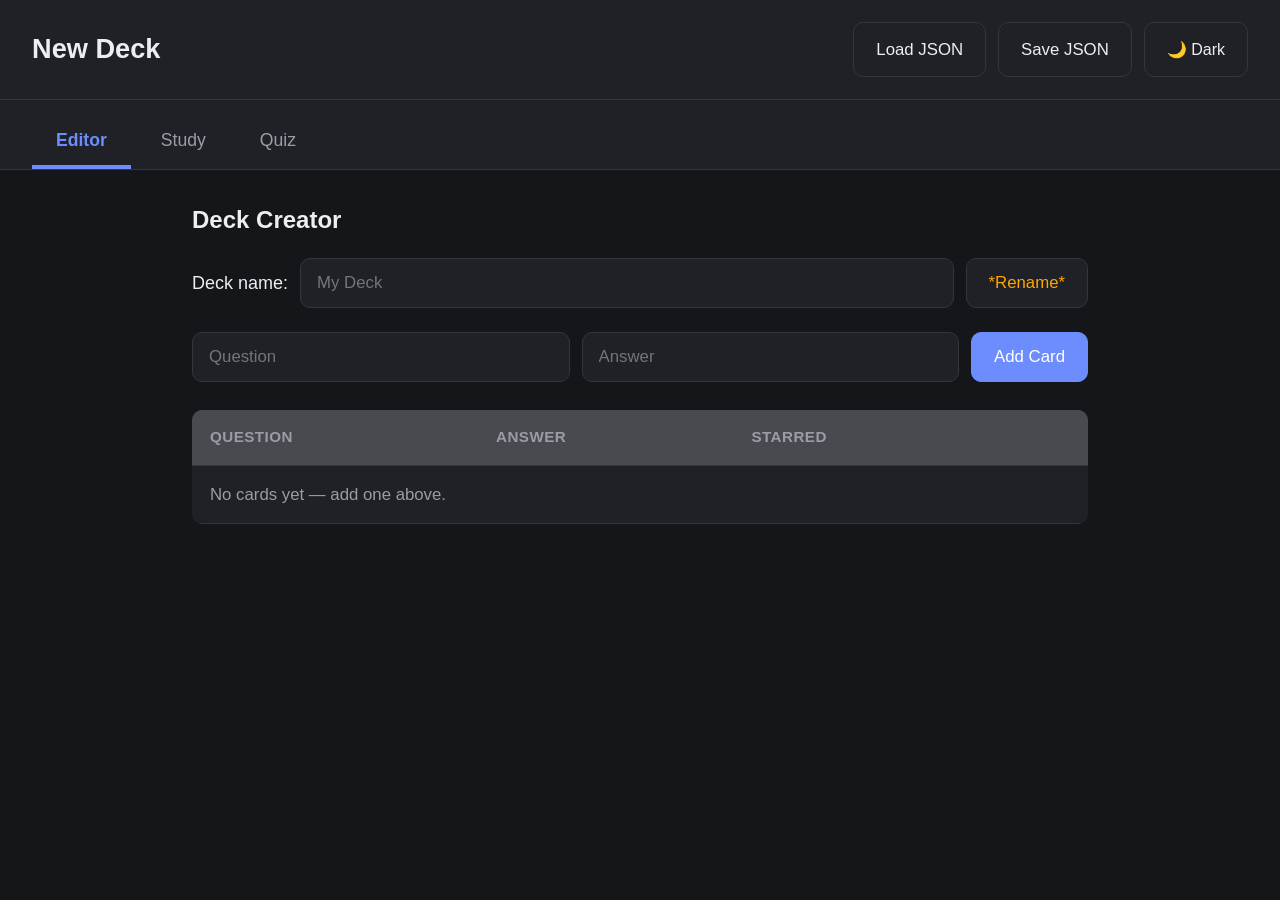
==== index.html @ 2ef9a63f "update name" ====
<!DOCTYPE html>
<html lang="en">
<head>
<meta charset="UTF-8">
<meta name="viewport" content="width=device-width, initial-scale=1.0">
<title>QuizBob  -  Local Flashcard Manager</title>
<link rel="stylesheet" href="style.css">
</head>
<body>

  <header class="topbar">
    <h1 id="deckTitle">Flashcard Manager</h1>
    <div class="file-actions">
      <label class="btn" for="loadInput">Load JSON</label>
      <input type="file" id="loadInput" accept="application/json" hidden>
      <button class="btn" id="saveBtn">Save JSON</button>
      <button class="btn theme-btn" id="themeToggleBtn" title="Cycle theme">🌓 Theme</button>
    </div>
  </header>

  <nav class="tabs">
    <button class="tab-btn active" data-view="editor">Editor</button>
    <button class="tab-btn" data-view="study">Study</button>
    <button class="tab-btn" data-view="quiz">Quiz</button>
  </nav>

  <main class="view-container">

    <!-- EDITOR VIEW -->
    <section id="view-editor" class="view active">
      <h2>Deck Creator</h2>

      <form id="deckNameForm" class="inline-form">
        <label for="deckNameInput">Deck name:</label>
        <input type="text" id="deckNameInput" name="deckName" placeholder="My Deck">
        <button type="submit" class="btn" style="color: orange">*Rename*</button>
      </form>

      <form id="addCardForm" class="add-card-form">
        <input type="text" name="question" placeholder="Question" required>
        <input type="text" name="answer" placeholder="Answer" required>
        <button type="submit" class="btn btn-primary">Add Card</button>
      </form>

      <table class="card-table">
        <thead>
          <tr>
            <th>Question</th>
            <th>Answer</th>
            <th>Starred</th>
            <th></th>
          </tr>
        </thead>
        <tbody id="editorTableBody">
          <!-- rows injected by JS -->
        </tbody>
      </table>
    </section>

    <!-- STUDY VIEW -->
    <section id="view-study" class="view">
      <h2>Study Mode</h2>

      <div class="study-controls">
        <label class="filter-toggle">
          <input type="checkbox" id="filterStarredCheckbox">
          Filter by Starred Only
        </label>
        <span id="studyProgress" class="progress-label"></span>
      </div>

      <div id="studyCardArea" class="card-area">
        <div class="flashcard" id="flashcard">
          <div class="flashcard-face" id="flashcardFace">No cards to study</div>
        </div>
      </div>

      <div class="study-actions">
        <button class="btn" id="prevBtn">&larr; Prev</button>
        <button class="btn" id="flipBtn">Flip</button>
        <button class="btn" id="starBtn">&#9734; Star</button>
        <button class="btn" id="nextBtn">Next &rarr;</button>
      </div>
    </section>

    <!-- QUIZ VIEW -->
    <section id="view-quiz" class="view">
      <h2>Quiz Mode</h2>

      <div class="quiz-controls">
        <button class="btn btn-primary" id="startQuizBtn">Start / Restart Quiz</button>
        <span id="quizProgress" class="progress-label"></span>
      </div>

      <div id="quizArea" class="card-area">
        <p id="quizQuestion">Press "Start / Restart Quiz" to begin.</p>
      </div>

      <form id="quizForm" class="inline-form">
        <input type="text" id="quizAnswerInput" placeholder="Your answer" autocomplete="off">
        <button type="submit" class="btn btn-primary">Submit</button>
      </form>

      <div id="quizFeedback" class="feedback"></div>
      <div id="quizScore" class="progress-label"></div>

      <!-- Results list, shown when the quiz is finished -->
      <div id="quizResultsArea" class="quiz-results" style="display:none;"></div>

      <!-- Post-quiz actions, shown when the quiz is finished -->
      <div id="quizFinishActions" class="quiz-controls" style="display:none;">
        <button class="btn" id="retryMissedBtn">Retry Missed Questions</button>
        <button class="btn btn-primary" id="retryFullBtn">Retry Full Quiz</button>
      </div>
    </section>

  </main>

  <script src="app.js"></script>
</body>
</html>
---- style.css ----
:root {  
  --bg: #15161a;
  --panel: #1f2127;
  --border: #34363f;
  --text: #eceef2;
  --muted: #9a9ca6;
  --accent: #6d8dff;
  --accent-hover: #8ba3ff;
  --star: #f2b705;
  --danger: #ff6b6b;
  --danger-bg: #3a2222;
  --correct: #5fd97f;
  --radius: 10px;
}

html[data-theme="dark"] {
  --bg: #ede3cf;
  --panel: #faf5e8;
  --border: #d9c9a8;
  --text: #2c2417;
  --muted: #7a6b53;
  --accent: #b5651d;
  --accent-hover: #954f14;
  --star: #d79a2c;
  --danger: #b23a2e;
  --danger-bg: #f0dcd3;
  --correct: #4a7a4e;
  --radius: 12px;

}

html[data-theme="coffee"] {
  --bg: #271c16;
  --panel: #33251d;
  --border: #4a382d;
  --text: #f1e4d6;
  --muted: #b49a87;
  --accent: #d98a3d;
  --accent-hover: #bd742e;
  --star: #edbc4d;
  --danger: #cf5d47;
  --danger-bg: #3d2620;
  --correct: #8aab5e;
  --radius: 12px;
}

html[data-theme="midnight"] {
  --bg: #121a2b;
  --panel: #1b2740;
  --border: #2e3c5c;
  --text: #e7edf8;
  --muted: #8fa1c4;
  --accent: #5b8dff;
  --accent-hover: #4574e6;
  --star: #f2d675;
  --danger: #e2687e;
  --danger-bg: #34202f;
  --correct: #4fc2a0;
  --radius: 12px;
}

html[data-theme="rose"] {
  --bg: #2a2230;
  --panel: #362c3e;
  --border: #4b3f55;
  --text: #f4ecf2;
  --muted: #b6a3bf;
  --accent: #dd5a8d;
  --accent-hover: #c04574;
  --star: #eec267;
  --danger: #f2705f;
  --danger-bg: #3b2530;
  --correct: #7fc4a0;
  --radius: 16px;
}

* { box-sizing: border-box; }

html, body {
  height: 100%;
}

body {
  margin: 0;
  font-family: -apple-system, BlinkMacSystemFont, "Segoe UI", Roboto, sans-serif;
  background: var(--bg);
  color: var(--text);
  font-size: 18px;
  line-height: 1.5;
  transition: background 0.2s ease, color 0.2s ease;
}

.topbar {
  display: flex;
  align-items: center;
  justify-content: space-between;
  padding: 22px 32px;
  background: var(--panel);
  border-bottom: 1px solid var(--border);
  flex-wrap: wrap;
  gap: 12px;
}

.topbar h1 {
  font-size: 1.7rem;
  margin: 0;
}

.file-actions {
  display: flex;
  gap: 12px;
  flex-wrap: wrap;
}

.tabs {
  display: flex;
  gap: 6px;
  padding: 16px 32px 0;
  background: var(--panel);
  border-bottom: 1px solid var(--border);
}

.tab-btn {
  border: none;
  background: transparent;
  padding: 14px 24px;
  font-size: 1.1rem;
  cursor: pointer;
  color: var(--muted);
  border-bottom: 4px solid transparent;
}

.tab-btn:hover {
  color: var(--text);
}

.tab-btn.active {
  color: var(--accent);
  border-bottom-color: var(--accent);
  font-weight: 700;
}

.view-container {
  max-width: 960px;
  margin: 0 auto;
  padding: 32px;
}

.view {
  display: none;
}

.view.active {
  display: block;
}

.view h2 {
  font-size: 1.5rem;
  margin-top: 0;
}

.btn {
  border: 1px solid var(--border);
  background: var(--panel);
  padding: 14px 22px;
  border-radius: var(--radius);
  cursor: pointer;
  font-size: 1.05rem;
  color: var(--text);
}

.btn:hover {
  background: color-mix(in srgb, var(--panel) 85%, var(--text) 15%);
}

.btn:disabled {
  opacity: 0.5;
  cursor: not-allowed;
}

.btn-primary {
  background: var(--accent);
  color: white;
  border-color: var(--accent);
}

.btn-primary:hover {
  background: var(--accent-hover);
}

.btn-danger {
  color: var(--danger);
  border-color: var(--danger);
}

.btn-danger:hover {
  background: var(--danger-bg);
}

.theme-btn {
  font-size: 1rem;
}

.inline-form {
  display: flex;
  gap: 12px;
  align-items: center;
  margin-bottom: 24px;
  flex-wrap: wrap;
}

.inline-form input[type="text"] {
  padding: 14px 16px;
  border: 1px solid var(--border);
  border-radius: var(--radius);
  flex: 1;
  min-width: 200px;
  font-size: 1.05rem;
  background: var(--panel);
  color: var(--text);
}

.add-card-form {
  display: flex;
  gap: 12px;
  margin-bottom: 28px;
  flex-wrap: wrap;
}

.add-card-form input {
  flex: 1;
  min-width: 200px;
  padding: 14px 16px;
  border: 1px solid var(--border);
  border-radius: var(--radius);
  font-size: 1.05rem;
  background: var(--panel);
  color: var(--text);
}

.card-table {
  width: 100%;
  border-collapse: collapse;
  background: var(--panel);
  border-radius: var(--radius);
  overflow: hidden;
  font-size: 1.05rem;
}

.card-table th, .card-table td {
  padding: 16px 18px;
  border-bottom: 1px solid var(--border);
  text-align: left;
}

.card-table th {
  background: color-mix(in srgb, var(--panel) 80%, var(--text) 20%);
  color: var(--muted);
  font-weight: 700;
  font-size: 0.95rem;
  text-transform: uppercase;
  letter-spacing: 0.03em;
}

.card-table input[type="text"] {
  width: 100%;
  padding: 10px 10px;
  border: 1px solid transparent;
  border-radius: 6px;
  background: transparent;
  color: var(--text);
  font-size: 1.05rem;
}

.card-table input[type="text"]:focus {
  border-color: var(--accent);
  background: var(--bg);
}

.card-table input[type="checkbox"] {
  width: 22px;
  height: 22px;
  cursor: pointer;
}

.study-controls, .quiz-controls {
  display: flex;
  align-items: center;
  justify-content: space-between;
  margin-bottom: 24px;
  flex-wrap: wrap;
  gap: 12px;
}

.filter-toggle {
  display: flex;
  align-items: center;
  gap: 10px;
  cursor: pointer;
  font-size: 1.05rem;
}

.filter-toggle input[type="checkbox"] {
  width: 22px;
  height: 22px;
  cursor: pointer;
}

.progress-label {
  color: var(--muted);
  font-size: 1rem;
}

.card-area {
  display: flex;
  justify-content: center;
  margin-bottom: 28px;
}

.flashcard {
  width: 100%;
  min-height: 260px;
  background: var(--panel);
  border: 2px solid var(--border);
  border-radius: 16px;
  display: flex;
  align-items: center;
  justify-content: center;
  padding: 40px;
  text-align: center;
  font-size: 1.5rem;
  cursor: pointer;
  transition: border-color 0.15s ease, box-shadow 0.15s ease;
}

.flashcard:hover {
  border-color: var(--accent);
}

.flashcard.starred {
  border-color: var(--star);
  box-shadow: 0 0 0 2px var(--star) inset;
}

.study-actions {
  display: flex;
  gap: 12px;
  justify-content: center;
  flex-wrap: wrap;
}

.study-actions .btn {
  min-width: 120px;
}

.study-actions .starred-btn {
  color: var(--star);
  border-color: var(--star);
}

#quizArea p {
  font-size: 1.4rem;
  text-align: center;
  width: 100%;
}

#quizArea {
  min-height: 140px;
  background: var(--panel);
  border: 2px solid var(--border);
  border-radius: 16px;
  padding: 32px;
}

.feedback {
  min-height: 32px;
  font-weight: 700;
  font-size: 1.1rem;
  margin-top: 12px;
  text-align: center;
}

.feedback.correct { color: var(--correct); }
.feedback.incorrect { color: var(--danger); }

#quizScore {
  text-align: center;
  margin-top: 6px;
  font-size: 1.1rem;
}

/* ---------------- Quiz results view ---------------- */

.quiz-results {
  margin-top: 28px;
}

.quiz-results-heading {
  font-size: 1.2rem;
  margin: 0 0 14px;
}

.quiz-results-list {
  list-style: none;
  padding: 0;
  margin: 0 0 24px;
  display: flex;
  flex-direction: column;
  gap: 10px;
}

.quiz-result-row {
  padding: 14px 18px;
  border-radius: var(--radius);
  border: 1px solid var(--border);
  border-left: 4px solid transparent;
  background: var(--panel);
}

.quiz-result-row.correct-row {
  border-left-color: var(--correct);
}

.quiz-result-row.incorrect-row {
  border-left-color: var(--danger);
}

.quiz-result-question {
  font-weight: 700;
  font-size: 1.05rem;
  margin-bottom: 6px;
}

.quiz-result-row.correct-row .quiz-result-question {
  color: var(--correct);
}

.quiz-result-row.incorrect-row .quiz-result-question {
  color: var(--danger);
}

.quiz-result-your-answer,
.quiz-result-correct-answer {
  font-size: 0.95rem;
  color: var(--muted);
}

.quiz-result-correct-answer {
  color: var(--danger);
  margin-top: 2px;
}
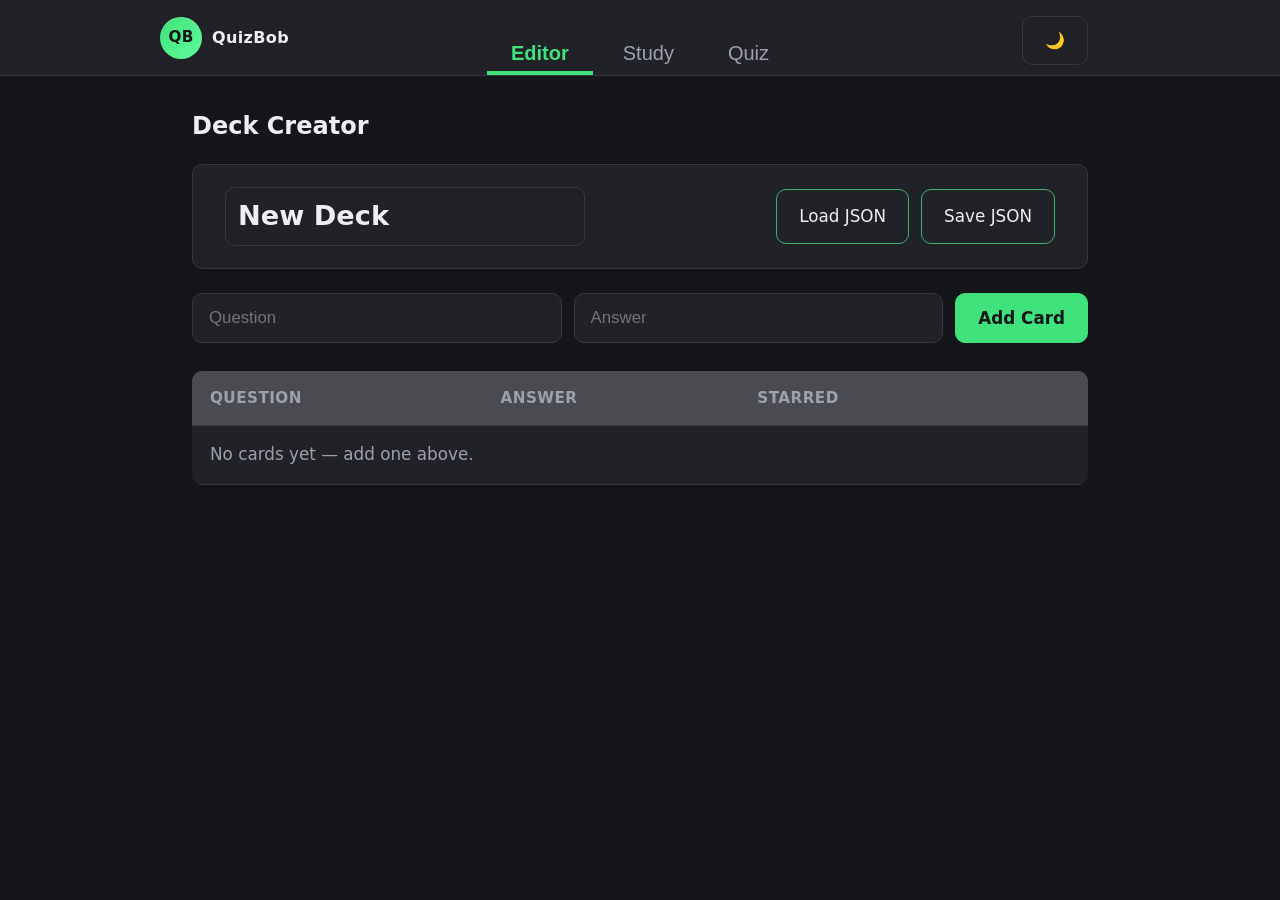
==== commit 5e69907b: "Visual updates" ====
--- a/index.html
+++ b/index.html
@@ -1,121 +1,125 @@
-<!DOCTYPE html>
-<html lang="en">
-<head>
-<meta charset="UTF-8">
-<meta name="viewport" content="width=device-width, initial-scale=1.0">
-<title>QuizBob  -  Local Flashcard Manager</title>
-<link rel="stylesheet" href="style.css">
-</head>
-<body>
-
-  <header class="topbar">
-    <h1 id="deckTitle">Flashcard Manager</h1>
-    <div class="file-actions">
-      <label class="btn" for="loadInput">Load JSON</label>
-      <input type="file" id="loadInput" accept="application/json" hidden>
-      <button class="btn" id="saveBtn">Save JSON</button>
-      <button class="btn theme-btn" id="themeToggleBtn" title="Cycle theme">🌓 Theme</button>
-    </div>
-  </header>
-
-  <nav class="tabs">
-    <button class="tab-btn active" data-view="editor">Editor</button>
-    <button class="tab-btn" data-view="study">Study</button>
-    <button class="tab-btn" data-view="quiz">Quiz</button>
-  </nav>
-
-  <main class="view-container">
-
-    <!-- EDITOR VIEW -->
-    <section id="view-editor" class="view active">
-      <h2>Deck Creator</h2>
-
-      <form id="deckNameForm" class="inline-form">
-        <label for="deckNameInput">Deck name:</label>
-        <input type="text" id="deckNameInput" name="deckName" placeholder="My Deck">
-        <button type="submit" class="btn" style="color: orange">*Rename*</button>
-      </form>
-
-      <form id="addCardForm" class="add-card-form">
-        <input type="text" name="question" placeholder="Question" required>
-        <input type="text" name="answer" placeholder="Answer" required>
-        <button type="submit" class="btn btn-primary">Add Card</button>
-      </form>
-
-      <table class="card-table">
-        <thead>
-          <tr>
-            <th>Question</th>
-            <th>Answer</th>
-            <th>Starred</th>
-            <th></th>
-          </tr>
-        </thead>
-        <tbody id="editorTableBody">
-          <!-- rows injected by JS -->
-        </tbody>
-      </table>
-    </section>
-
-    <!-- STUDY VIEW -->
-    <section id="view-study" class="view">
-      <h2>Study Mode</h2>
-
-      <div class="study-controls">
-        <label class="filter-toggle">
-          <input type="checkbox" id="filterStarredCheckbox">
-          Filter by Starred Only
-        </label>
-        <span id="studyProgress" class="progress-label"></span>
-      </div>
-
-      <div id="studyCardArea" class="card-area">
-        <div class="flashcard" id="flashcard">
-          <div class="flashcard-face" id="flashcardFace">No cards to study</div>
-        </div>
-      </div>
-
-      <div class="study-actions">
-        <button class="btn" id="prevBtn">&larr; Prev</button>
-        <button class="btn" id="flipBtn">Flip</button>
-        <button class="btn" id="starBtn">&#9734; Star</button>
-        <button class="btn" id="nextBtn">Next &rarr;</button>
-      </div>
-    </section>
-
-    <!-- QUIZ VIEW -->
-    <section id="view-quiz" class="view">
-      <h2>Quiz Mode</h2>
-
-      <div class="quiz-controls">
-        <button class="btn btn-primary" id="startQuizBtn">Start / Restart Quiz</button>
-        <span id="quizProgress" class="progress-label"></span>
-      </div>
-
-      <div id="quizArea" class="card-area">
-        <p id="quizQuestion">Press "Start / Restart Quiz" to begin.</p>
-      </div>
-
-      <form id="quizForm" class="inline-form">
-        <input type="text" id="quizAnswerInput" placeholder="Your answer" autocomplete="off">
-        <button type="submit" class="btn btn-primary">Submit</button>
-      </form>
-
-      <div id="quizFeedback" class="feedback"></div>
-      <div id="quizScore" class="progress-label"></div>
-
-      <!-- Results list, shown when the quiz is finished -->
-      <div id="quizResultsArea" class="quiz-results" style="display:none;"></div>
-
-      <!-- Post-quiz actions, shown when the quiz is finished -->
-      <div id="quizFinishActions" class="quiz-controls" style="display:none;">
-        <button class="btn" id="retryMissedBtn">Retry Missed Questions</button>
-        <button class="btn btn-primary" id="retryFullBtn">Retry Full Quiz</button>
-      </div>
-    </section>
-
-  </main>
-
-  <script src="app.js"></script>
-</body>
-</html>
+<!DOCTYPE html>
+<html lang="en">
+<head>
+<meta charset="UTF-8">
+<meta name="viewport" content="width=device-width, initial-scale=1.0">
+<title>QuizBob  -  Local Flashcard Manager</title>
+<link rel="stylesheet" href="style.css">
+</head>
+<body>
+
+  <nav class="tabs" aria-label="Main views">
+    <div class="tabs-inner">
+      <div class="tabs-brand" aria-label="Brand">
+        <div class="logo-placeholder" aria-hidden="true">QB</div>
+        <span class="logo-label">QuizBob</span>
+      </div>
+      <div class="tab-buttons">
+        <button class="tab-btn active" data-view="editor">Editor</button>
+        <button class="tab-btn" data-view="study">Study</button>
+        <button class="tab-btn" data-view="quiz">Quiz</button>
+      </div>
+      <div class="page-top">
+        <button class="btn theme-btn" id="themeToggleBtn" title="Cycle theme">🌓 Theme</button>
+      </div>
+    </div>
+  </nav>
+
+  <main class="view-container">
+
+    <!-- EDITOR VIEW -->
+    <section id="view-editor" class="view active">
+      <h2>Deck Creator</h2>
+
+      <header class="topbar">
+        <input id="deckTitle" class="deck-title-input" type="text" value="Flashcard Manager" aria-label="Deck name" placeholder="Deck name" title="Click to edit deck name">
+        <div class="file-actions">
+          <label class="btn btn-top" for="loadInput">Load JSON</label>
+          <input type="file" id="loadInput" accept="application/json" hidden>
+          <button class="btn btn-top" id="saveBtn">Save JSON</button>
+        </div>
+      </header>
+
+      <form id="addCardForm" class="add-card-form">
+        <input type="text" name="question" placeholder="Question" required>
+        <input type="text" name="answer" placeholder="Answer" required>
+        <button type="submit" class="btn btn-primary">Add Card</button>
+      </form>
+
+      <table class="card-table">
+        <thead>
+          <tr>
+            <th>Question</th>
+            <th>Answer</th>
+            <th>Starred</th>
+            <th></th>
+          </tr>
+        </thead>
+        <tbody id="editorTableBody">
+          <!-- rows injected by JS -->
+        </tbody>
+      </table>
+    </section>
+
+    <!-- STUDY VIEW -->
+    <section id="view-study" class="view">
+      <h2>Study Mode</h2>
+
+      <div class="study-controls">
+        <label class="filter-toggle">
+          <input type="checkbox" id="filterStarredCheckbox">
+          Filter by Starred Only
+        </label>
+        <span id="studyProgress" class="progress-label"></span>
+      </div>
+
+      <div id="studyCardArea" class="card-area">
+        <div class="flashcard" id="flashcard">
+          <div class="flashcard-face" id="flashcardFace">No cards to study</div>
+        </div>
+      </div>
+
+      <div class="study-actions">
+        <button class="btn" id="prevBtn">&larr; Prev</button>
+        <button class="btn" id="flipBtn">Flip</button>
+        <button class="btn" id="starBtn">&#9734; Star</button>
+        <button class="btn" id="nextBtn">Next &rarr;</button>
+      </div>
+    </section>
+
+    <!-- QUIZ VIEW -->
+    <section id="view-quiz" class="view">
+      <h2>Quiz Mode</h2>
+
+      <div class="quiz-controls">
+        <button class="btn btn-primary" id="startQuizBtn">Start / Restart Quiz</button>
+        <span id="quizProgress" class="progress-label"></span>
+      </div>
+
+      <div id="quizArea" class="card-area">
+        <p id="quizQuestion">Press "Start / Restart Quiz" to begin.</p>
+      </div>
+
+      <form id="quizForm" class="inline-form">
+        <input type="text" id="quizAnswerInput" placeholder="Your answer" autocomplete="off">
+        <button type="submit" class="btn btn-primary">Submit</button>
+      </form>
+
+      <div id="quizFeedback" class="feedback"></div>
+      <div id="quizScore" class="progress-label"></div>
+
+      <!-- Results list, shown when the quiz is finished -->
+      <div id="quizResultsArea" class="quiz-results" style="display:none;"></div>
+
+      <!-- Post-quiz actions, shown when the quiz is finished -->
+      <div id="quizFinishActions" class="quiz-controls" style="display:none;">
+        <button class="btn" id="retryMissedBtn">Retry Missed Questions</button>
+        <button class="btn btn-primary" id="retryFullBtn">Retry Full Quiz</button>
+      </div>
+    </section>
+
+  </main>
+
+  <script src="app.js"></script>
+</body>
+</html>
--- a/style.css
+++ b/style.css
@@ -1,451 +1,582 @@
-:root {  
-  --bg: #15161a;
-  --panel: #1f2127;
-  --border: #34363f;
-  --text: #eceef2;
-  --muted: #9a9ca6;
-  --accent: #6d8dff;
-  --accent-hover: #8ba3ff;
-  --star: #f2b705;
-  --danger: #ff6b6b;
-  --danger-bg: #3a2222;
-  --correct: #5fd97f;
-  --radius: 10px;
-}
-
-html[data-theme="dark"] {
-  --bg: #ede3cf;
-  --panel: #faf5e8;
-  --border: #d9c9a8;
-  --text: #2c2417;
-  --muted: #7a6b53;
-  --accent: #b5651d;
-  --accent-hover: #954f14;
-  --star: #d79a2c;
-  --danger: #b23a2e;
-  --danger-bg: #f0dcd3;
-  --correct: #4a7a4e;
-  --radius: 12px;
-
-}
-
-html[data-theme="coffee"] {
-  --bg: #271c16;
-  --panel: #33251d;
-  --border: #4a382d;
-  --text: #f1e4d6;
-  --muted: #b49a87;
-  --accent: #d98a3d;
-  --accent-hover: #bd742e;
-  --star: #edbc4d;
-  --danger: #cf5d47;
-  --danger-bg: #3d2620;
-  --correct: #8aab5e;
-  --radius: 12px;
-}
-
-html[data-theme="midnight"] {
-  --bg: #121a2b;
-  --panel: #1b2740;
-  --border: #2e3c5c;
-  --text: #e7edf8;
-  --muted: #8fa1c4;
-  --accent: #5b8dff;
-  --accent-hover: #4574e6;
-  --star: #f2d675;
-  --danger: #e2687e;
-  --danger-bg: #34202f;
-  --correct: #4fc2a0;
-  --radius: 12px;
-}
-
-html[data-theme="rose"] {
-  --bg: #2a2230;
-  --panel: #362c3e;
-  --border: #4b3f55;
-  --text: #f4ecf2;
-  --muted: #b6a3bf;
-  --accent: #dd5a8d;
-  --accent-hover: #c04574;
-  --star: #eec267;
-  --danger: #f2705f;
-  --danger-bg: #3b2530;
-  --correct: #7fc4a0;
-  --radius: 16px;
-}
-
-* { box-sizing: border-box; }
-
-html, body {
-  height: 100%;
-}
-
-body {
-  margin: 0;
-  font-family: -apple-system, BlinkMacSystemFont, "Segoe UI", Roboto, sans-serif;
-  background: var(--bg);
-  color: var(--text);
-  font-size: 18px;
-  line-height: 1.5;
-  transition: background 0.2s ease, color 0.2s ease;
-}
-
-.topbar {
-  display: flex;
-  align-items: center;
-  justify-content: space-between;
-  padding: 22px 32px;
-  background: var(--panel);
-  border-bottom: 1px solid var(--border);
-  flex-wrap: wrap;
-  gap: 12px;
-}
-
-.topbar h1 {
-  font-size: 1.7rem;
-  margin: 0;
-}
-
-.file-actions {
-  display: flex;
-  gap: 12px;
-  flex-wrap: wrap;
-}
-
-.tabs {
-  display: flex;
-  gap: 6px;
-  padding: 16px 32px 0;
-  background: var(--panel);
-  border-bottom: 1px solid var(--border);
-}
-
-.tab-btn {
-  border: none;
-  background: transparent;
-  padding: 14px 24px;
-  font-size: 1.1rem;
-  cursor: pointer;
-  color: var(--muted);
-  border-bottom: 4px solid transparent;
-}
-
-.tab-btn:hover {
-  color: var(--text);
-}
-
-.tab-btn.active {
-  color: var(--accent);
-  border-bottom-color: var(--accent);
-  font-weight: 700;
-}
-
-.view-container {
-  max-width: 960px;
-  margin: 0 auto;
-  padding: 32px;
-}
-
-.view {
-  display: none;
-}
-
-.view.active {
-  display: block;
-}
-
-.view h2 {
-  font-size: 1.5rem;
-  margin-top: 0;
-}
-
-.btn {
-  border: 1px solid var(--border);
-  background: var(--panel);
-  padding: 14px 22px;
-  border-radius: var(--radius);
-  cursor: pointer;
-  font-size: 1.05rem;
-  color: var(--text);
-}
-
-.btn:hover {
-  background: color-mix(in srgb, var(--panel) 85%, var(--text) 15%);
-}
-
-.btn:disabled {
-  opacity: 0.5;
-  cursor: not-allowed;
-}
-
-.btn-primary {
-  background: var(--accent);
-  color: white;
-  border-color: var(--accent);
-}
-
-.btn-primary:hover {
-  background: var(--accent-hover);
-}
-
-.btn-danger {
-  color: var(--danger);
-  border-color: var(--danger);
-}
-
-.btn-danger:hover {
-  background: var(--danger-bg);
-}
-
-.theme-btn {
-  font-size: 1rem;
-}
-
-.inline-form {
-  display: flex;
-  gap: 12px;
-  align-items: center;
-  margin-bottom: 24px;
-  flex-wrap: wrap;
-}
-
-.inline-form input[type="text"] {
-  padding: 14px 16px;
-  border: 1px solid var(--border);
-  border-radius: var(--radius);
-  flex: 1;
-  min-width: 200px;
-  font-size: 1.05rem;
-  background: var(--panel);
-  color: var(--text);
-}
-
-.add-card-form {
-  display: flex;
-  gap: 12px;
-  margin-bottom: 28px;
-  flex-wrap: wrap;
-}
-
-.add-card-form input {
-  flex: 1;
-  min-width: 200px;
-  padding: 14px 16px;
-  border: 1px solid var(--border);
-  border-radius: var(--radius);
-  font-size: 1.05rem;
-  background: var(--panel);
-  color: var(--text);
-}
-
-.card-table {
-  width: 100%;
-  border-collapse: collapse;
-  background: var(--panel);
-  border-radius: var(--radius);
-  overflow: hidden;
-  font-size: 1.05rem;
-}
-
-.card-table th, .card-table td {
-  padding: 16px 18px;
-  border-bottom: 1px solid var(--border);
-  text-align: left;
-}
-
-.card-table th {
-  background: color-mix(in srgb, var(--panel) 80%, var(--text) 20%);
-  color: var(--muted);
-  font-weight: 700;
-  font-size: 0.95rem;
-  text-transform: uppercase;
-  letter-spacing: 0.03em;
-}
-
-.card-table input[type="text"] {
-  width: 100%;
-  padding: 10px 10px;
-  border: 1px solid transparent;
-  border-radius: 6px;
-  background: transparent;
-  color: var(--text);
-  font-size: 1.05rem;
-}
-
-.card-table input[type="text"]:focus {
-  border-color: var(--accent);
-  background: var(--bg);
-}
-
-.card-table input[type="checkbox"] {
-  width: 22px;
-  height: 22px;
-  cursor: pointer;
-}
-
-.study-controls, .quiz-controls {
-  display: flex;
-  align-items: center;
-  justify-content: space-between;
-  margin-bottom: 24px;
-  flex-wrap: wrap;
-  gap: 12px;
-}
-
-.filter-toggle {
-  display: flex;
-  align-items: center;
-  gap: 10px;
-  cursor: pointer;
-  font-size: 1.05rem;
-}
-
-.filter-toggle input[type="checkbox"] {
-  width: 22px;
-  height: 22px;
-  cursor: pointer;
-}
-
-.progress-label {
-  color: var(--muted);
-  font-size: 1rem;
-}
-
-.card-area {
-  display: flex;
-  justify-content: center;
-  margin-bottom: 28px;
-}
-
-.flashcard {
-  width: 100%;
-  min-height: 260px;
-  background: var(--panel);
-  border: 2px solid var(--border);
-  border-radius: 16px;
-  display: flex;
-  align-items: center;
-  justify-content: center;
-  padding: 40px;
-  text-align: center;
-  font-size: 1.5rem;
-  cursor: pointer;
-  transition: border-color 0.15s ease, box-shadow 0.15s ease;
-}
-
-.flashcard:hover {
-  border-color: var(--accent);
-}
-
-.flashcard.starred {
-  border-color: var(--star);
-  box-shadow: 0 0 0 2px var(--star) inset;
-}
-
-.study-actions {
-  display: flex;
-  gap: 12px;
-  justify-content: center;
-  flex-wrap: wrap;
-}
-
-.study-actions .btn {
-  min-width: 120px;
-}
-
-.study-actions .starred-btn {
-  color: var(--star);
-  border-color: var(--star);
-}
-
-#quizArea p {
-  font-size: 1.4rem;
-  text-align: center;
-  width: 100%;
-}
-
-#quizArea {
-  min-height: 140px;
-  background: var(--panel);
-  border: 2px solid var(--border);
-  border-radius: 16px;
-  padding: 32px;
-}
-
-.feedback {
-  min-height: 32px;
-  font-weight: 700;
-  font-size: 1.1rem;
-  margin-top: 12px;
-  text-align: center;
-}
-
-.feedback.correct { color: var(--correct); }
-.feedback.incorrect { color: var(--danger); }
-
-#quizScore {
-  text-align: center;
-  margin-top: 6px;
-  font-size: 1.1rem;
-}
-
-/* ---------------- Quiz results view ---------------- */
-
-.quiz-results {
-  margin-top: 28px;
-}
-
-.quiz-results-heading {
-  font-size: 1.2rem;
-  margin: 0 0 14px;
-}
-
-.quiz-results-list {
-  list-style: none;
-  padding: 0;
-  margin: 0 0 24px;
-  display: flex;
-  flex-direction: column;
-  gap: 10px;
-}
-
-.quiz-result-row {
-  padding: 14px 18px;
-  border-radius: var(--radius);
-  border: 1px solid var(--border);
-  border-left: 4px solid transparent;
-  background: var(--panel);
-}
-
-.quiz-result-row.correct-row {
-  border-left-color: var(--correct);
-}
-
-.quiz-result-row.incorrect-row {
-  border-left-color: var(--danger);
-}
-
-.quiz-result-question {
-  font-weight: 700;
-  font-size: 1.05rem;
-  margin-bottom: 6px;
-}
-
-.quiz-result-row.correct-row .quiz-result-question {
-  color: var(--correct);
-}
-
-.quiz-result-row.incorrect-row .quiz-result-question {
-  color: var(--danger);
-}
-
-.quiz-result-your-answer,
-.quiz-result-correct-answer {
-  font-size: 0.95rem;
-  color: var(--muted);
-}
-
-.quiz-result-correct-answer {
-  color: var(--danger);
-  margin-top: 2px;
-}
+:root {  
+  --bg: hsl(225, 11%, 9%);
+  --panel: hsl(225, 10%, 14%);
+  --surface: hsl(225, 10%, 14%);
+  --border: hsl(225, 10%, 23%);
+  --text: hsl(220, 20%, 94%);
+  --muted: hsl(220, 8%, 64%);
+  --accent: hsl(142,74%,57%);
+  --accent-muted: hsl(142,42%,48%);
+  --accent-hover: hsl(142,95%,68%);
+  --star: hsl(45, 95%, 48%);
+  --danger: hsl(0, 95%, 71%);
+  --danger-bg: hsl(0, 26%, 18%);
+  --correct: hsl(136, 62%, 61%);
+  --radius: 10px;
+  --font: system-ui, -apple-system, "Segoe UI", Roboto, Arial, sans-serif;
+}
+
+/*This is actually the light theme but oh well*/
+html[data-theme="dark"] {
+  --bg: hsl(42,42%,87%);
+  --panel: hsl(42,64%,95%);
+  --surface: hsl(42,64%,95%);
+  --border: hsl(40,40%,75%);
+  --text: hsl(37,31%,13%);
+  --muted: hsl(39,19%,40%);
+  --accent: hsl(28,73%,41%);
+  --accent-muted: hsl(33,45%,56%);
+  --accent-hover: hsl(27,76%,33%);
+  --star: hsl(40,63%,50%);
+  --danger: hsl(10,50%,42%);
+  --danger-bg: hsl(18,40%,88%);
+  --correct: hsl(124,24%,39%);
+  --radius: 12px;
+  --font: system-ui, -apple-system, "Segoe UI", Roboto, Arial, sans-serif;
+}
+
+html[data-theme="coffee"] {
+  --bg: hsl(22,32%,8%);
+  --panel: hsl(24,30%,15%);
+  --surface: hsl(24,30%,15%);
+  --border: hsl(26,24%,28%);
+  --text: hsl(34,48%,91%);
+  --muted: hsl(31,20%,66%);
+  --accent: hsl(38,62%,61%);
+  --accent-muted: hsl(34,34%,46%);
+  --accent-hover: hsl(39,72%,69%);
+  --star: hsl(43,88%,63%);
+  --danger: hsl(12,58%,58%);
+  --danger-bg: hsl(16,34%,20%);
+  --correct: hsl(88,28%,54%);
+  --radius: 12px;
+  --font: Georgia, "Times New Roman", Times, serif;
+}
+
+html[data-theme="rose"] {
+  --bg: hsl(275, 17%, 16%);
+  --panel: hsl(273, 17%, 21%);
+  --surface: hsl(276, 18%, 24%);
+  --border: hsl(273, 15%, 29%);
+  --text: hsl(315, 27%, 94%);
+  --muted: hsl(281, 18%, 69%);
+  --accent: hsl(337, 66%, 61%);
+  --accent-hover: hsl(337, 49%, 51%);
+  --accent-muted: hsl(337, 32%, 42%);
+  --star: hsl(41, 80%, 67%);
+  --danger: hsl(7, 85%, 66%);
+  --danger-bg: hsl(330, 23%, 19%);
+  --correct: hsl(29, 37%, 63%);
+  --radius: 16px;
+  --font: "Helvetica Neue", Helvetica, Arial, system-ui, sans-serif;
+}
+
+html[data-theme="midnight"] {
+  --bg: hsl(220, 40%, 12%);
+  --panel: hsl(220, 41%, 18%);
+  --surface: linear-gradient(180deg, hsl(220, 44%, 22%) 0%, hsl(220, 41%, 18%) 100%);
+  --border: hsl(220, 35%, 26%);
+  --text: hsl(216, 58%, 94%);
+  --muted: hsl(218, 34%, 66%);
+  --accent: hsl(220, 100%, 68%);
+  --accent-hover: hsl(220, 100%, 61%);
+  --accent-muted: hsl(220, 55%, 44%);
+  --star: hsl(45, 95%, 70%);
+  --danger: hsl(350, 75%, 66%);
+  --danger-bg: hsl(332, 28%, 18%);
+  --correct: hsl(162, 55%, 53%);
+  --radius: 12px;
+  --font: ui-sans-serif, system-ui, -apple-system, BlinkMacSystemFont, "Segoe UI", Roboto, Arial, sans-serif;
+}
+
+* { box-sizing: border-box; }
+
+html, body {
+  height: 100%;
+}
+
+body {
+  margin: 0;
+  font-family: var(--font, system-ui, sans-serif);
+  background: var(--bg);
+  color: var(--text);
+  font-size: 18px;
+  line-height: 1.5;
+  transition: background 0.2s ease, color 0.2s ease;
+}
+
+.page-top {
+  display: flex;
+  justify-content: flex-end;
+  padding: 16px 32px 10px;
+}
+
+.topbar {
+  display: flex;
+  align-items: center;
+  justify-content: space-between;
+  padding: 22px 32px;
+  margin-bottom: 24px;
+  background: var(--surface);
+  border: 1px solid var(--border);
+  border-radius: var(--radius);
+  flex-wrap: wrap;
+  gap: 12px;
+}
+
+.deck-title-input {
+  font: inherit;
+  font-size: 1.7rem;
+  font-weight: 700;
+  color: var(--text);
+  background: var(--surface);
+  border: 1px solid var(--border);
+  border-radius: 10px;
+  padding: 8px 12px;
+  min-width: 240px;
+  max-width: min(360px, 100%);
+  cursor: text;
+  box-shadow: inset 0 1px 2px rgba(0, 0, 0, 0.08);
+  transition: border-color 0.2s ease, box-shadow 0.2s ease, background-color 0.2s ease;
+}
+
+.deck-title-input:hover {
+  border-color: var(--accent-muted);
+  box-shadow: inset 0 1px 2px rgba(0, 0, 0, 0.12);
+}
+
+.deck-title-input:focus {
+  outline: none;
+  border-color: var(--accent);
+  background: var(--bg);
+  box-shadow: 0 0 0 3px color-mix(in srgb, var(--accent) 25%, transparent);
+}
+
+.deck-title-input::placeholder {
+  color: var(--muted);
+  font-weight: 600;
+}
+
+.file-actions {
+  display: flex;
+  gap: 12px;
+  flex-wrap: wrap;
+}
+
+.tabs {
+  padding: 0 32px 0;
+  background: var(--surface);
+  border-bottom: 1px solid var(--border);
+}
+
+.tabs-inner {
+  max-width: 960px;
+  margin: 0 auto;
+  min-height: 72px;
+  display: grid;
+  grid-template-columns: 1fr auto 1fr;
+  align-items: center;
+}
+
+.tabs-brand {
+  display: flex;
+  align-items: center;
+  gap: 10px;
+  color: var(--text);
+  font-weight: 700;
+  letter-spacing: 0.02em;
+  justify-self: start;
+  align-self: center;
+}
+
+.logo-placeholder {
+  display: grid;
+  place-items: center;
+  width: 42px;
+  height: 42px;
+  border-radius: 999px;
+  background: linear-gradient(135deg, var(--accent), var(--accent-hover));
+  color: var(--bg);
+  font-weight: 800;
+  font-size: 0.95rem;
+  box-shadow: inset 0 1px 0 rgba(255, 255, 255, 0.2);
+}
+
+.logo-label {
+  font-size: 1rem;
+}
+
+.tab-buttons {
+  display: flex;
+  gap: 6px;
+  align-items: center;
+  justify-self: center;
+  align-self: end;
+  padding-bottom: 0;
+}
+
+.page-top {
+  display: flex;
+  align-items: center;
+  justify-content: flex-end;
+  justify-self: end;
+  align-self: center;
+}
+
+.tab-btn {
+  border: none;
+  background: transparent;
+  padding: 8px 24px 6px;
+  font-size: 1.25rem;
+  cursor: pointer;
+  color: var(--muted);
+  border-bottom: 4px solid transparent;
+}
+
+.tab-btn:hover {
+  color: var(--text);
+}
+
+.tab-btn.active {
+  color: var(--accent);
+  border-bottom-color: var(--accent);
+  font-weight: 700;
+}
+
+.view-container {
+  max-width: 960px;
+  margin: 0 auto;
+  padding: 32px;
+}
+
+.view {
+  display: none;
+}
+
+.view.active {
+  display: block;
+}
+
+.view h2 {
+  font-size: 1.5rem;
+  margin-top: 0;
+}
+
+.btn {
+  border: 1px solid var(--border);
+  background: var(--surface);
+  padding: 14px 22px;
+  border-radius: var(--radius);
+  cursor: pointer;
+  font-size: 1.05rem;
+  color: var(--text);
+  font-family: var(--font, system-ui, sans-serif);
+  transition: background-color 0.3s ease
+}
+
+.btn:hover {
+  background: color-mix(in srgb, var(--panel) 85%, var(--text) 15%);
+}
+
+.btn:disabled {
+  opacity: 0.5;
+  cursor: not-allowed;
+}
+
+.btn-top {
+  background: var(--surface);
+  color: var(--text);
+  border-color: var(--accent-muted);
+}
+
+.btn-top:hover{
+  background: var(--accent-muted);
+}
+
+.btn-primary {
+  background: var(--accent);
+  color: var(--bg);
+  font-weight: bold;
+  border-color: var(--accent);
+}
+
+.btn-primary:hover {
+  background: var(--accent-hover);
+}
+
+.btn-danger {
+  color: var(--danger);
+  border-color: var(--danger);
+}
+
+.btn-danger:hover {
+  background: var(--danger-bg);
+}
+
+.theme-btn {
+  font-size: 1rem;
+}
+
+.inline-form {
+  display: flex;
+  gap: 12px;
+  align-items: center;
+  margin-bottom: 24px;
+  flex-wrap: wrap;
+}
+
+.inline-form input[type="text"] {
+  padding: 14px 16px;
+  border: 1px solid var(--border);
+  border-radius: var(--radius);
+  flex: 1;
+  min-width: 200px;
+  font-size: 1.05rem;
+  background: var(--surface);
+  color: var(--text);
+}
+
+.add-card-form {
+  display: flex;
+  gap: 12px;
+  margin-bottom: 28px;
+  flex-wrap: wrap;
+}
+
+.add-card-form input {
+  flex: 1;
+  min-width: 200px;
+  padding: 14px 16px;
+  border: 1px solid var(--border);
+  border-radius: var(--radius);
+  font-size: 1.05rem;
+  background: var(--surface);
+  color: var(--text);
+}
+
+.card-table {
+  width: 100%;
+  border-collapse: collapse;
+  background: var(--surface);
+  border-radius: var(--radius);
+  overflow: hidden;
+  font-size: 1.05rem;
+}
+
+.card-table th, .card-table td {
+  padding: 16px 18px;
+  border-bottom: 1px solid var(--border);
+  text-align: left;
+}
+
+.card-table th {
+  background: color-mix(in srgb, var(--panel) 80%, var(--text) 20%);
+  color: var(--muted);
+  font-weight: 700;
+  font-size: 0.95rem;
+  text-transform: uppercase;
+  letter-spacing: 0.03em;
+}
+
+.card-table input[type="text"] {
+  width: 100%;
+  padding: 10px 10px;
+  border: 1px solid transparent;
+  border-radius: 6px;
+  background: transparent;
+  color: var(--text);
+  font-size: 1.05rem;
+}
+
+.card-table input[type="text"]:focus {
+  border-color: var(--accent);
+  background: var(--bg);
+}
+
+.card-table input[type="checkbox"] {
+  width: 22px;
+  height: 22px;
+  cursor: pointer;
+}
+
+.study-controls, .quiz-controls {
+  display: flex;
+  align-items: center;
+  justify-content: space-between;
+  margin-bottom: 24px;
+  flex-wrap: wrap;
+  gap: 12px;
+}
+
+.filter-toggle {
+  display: flex;
+  align-items: center;
+  gap: 10px;
+  cursor: pointer;
+  font-size: 1.05rem;
+}
+
+.filter-toggle input[type="checkbox"] {
+  width: 22px;
+  height: 22px;
+  cursor: pointer;
+}
+
+.progress-label {
+  color: var(--muted);
+  font-size: 1rem;
+}
+
+.card-area {
+  display: flex;
+  justify-content: center;
+  margin-bottom: 28px;
+}
+
+.flashcard {
+  width: 100%;
+  min-height: 260px;
+  background: var(--surface);
+  border: 2px solid var(--border);
+  border-radius: 16px;
+  display: flex;
+  align-items: center;
+  justify-content: center;
+  padding: 40px;
+  text-align: center;
+  font-size: 1.5rem;
+  cursor: pointer;
+  transition: border-color 0.15s ease, box-shadow 0.15s ease;
+}
+
+.flashcard:hover {
+  border-color: var(--accent);
+}
+
+.flashcard.starred {
+  border-color: var(--star);
+  box-shadow: 0 0 0 2px var(--star) inset;
+}
+
+.study-actions {
+  display: flex;
+  gap: 12px;
+  justify-content: center;
+  flex-wrap: wrap;
+}
+
+.study-actions .btn {
+  min-width: 120px;
+}
+
+.study-actions .starred-btn {
+  color: var(--star);
+  border-color: var(--star);
+}
+
+#quizArea p {
+  font-size: 1.4rem;
+  text-align: center;
+  width: 100%;
+}
+
+#quizArea {
+  min-height: 140px;
+  background: var(--surface);
+  border: 2px solid var(--border);
+  border-radius: 16px;
+  padding: 32px;
+}
+
+.feedback {
+  min-height: 32px;
+  font-weight: 700;
+  font-size: 1.1rem;
+  margin-top: 12px;
+  text-align: center;
+}
+
+.feedback.correct { color: var(--correct); }
+.feedback.incorrect { color: var(--danger); }
+
+#quizScore {
+  text-align: center;
+  margin-top: 6px;
+  font-size: 1.1rem;
+}
+
+/* ---------------- Quiz results view ---------------- */
+
+.quiz-results {
+  margin-top: 28px;
+}
+
+.quiz-results-heading {
+  font-size: 1.2rem;
+  margin: 0 0 14px;
+}
+
+.quiz-results-list {
+  list-style: none;
+  padding: 0;
+  margin: 0 0 24px;
+  display: flex;
+  flex-direction: column;
+  gap: 10px;
+}
+
+.quiz-result-row {
+  padding: 14px 18px;
+  border-radius: var(--radius);
+  border: 1px solid var(--border);
+  border-left: 4px solid transparent;
+  background: var(--panel);
+}
+
+.quiz-result-row.correct-row {
+  border-left-color: var(--correct);
+}
+
+.quiz-result-row.incorrect-row {
+  border-left-color: var(--danger);
+}
+
+.quiz-result-question {
+  font-weight: 700;
+  font-size: 1.05rem;
+  margin-bottom: 6px;
+}
+
+.quiz-result-row.correct-row .quiz-result-question {
+  color: var(--correct);
+}
+
+.quiz-result-row.incorrect-row .quiz-result-question {
+  color: var(--danger);
+}
+
+.quiz-result-your-answer,
+.quiz-result-correct-answer {
+  font-size: 0.95rem;
+  color: var(--muted);
+}
+
+.quiz-result-correct-answer {
+  color: var(--danger);
+  margin-top: 2px;
+}
+
+
+/* "Surface" adjustment*/
+.btn,
+.flashcard,
+#quizArea,
+.topbar,
+.card-table {
+  box-shadow: 0 1px 2px rgba(0,0,0,0.08);
+}
+html[data-theme="midnight"] .btn,
+html[data-theme="midnight"] .flashcard,
+html[data-theme="midnight"] #quizArea {
+  box-shadow: 0 6px 18px rgba(0,0,0,0.35);
+}
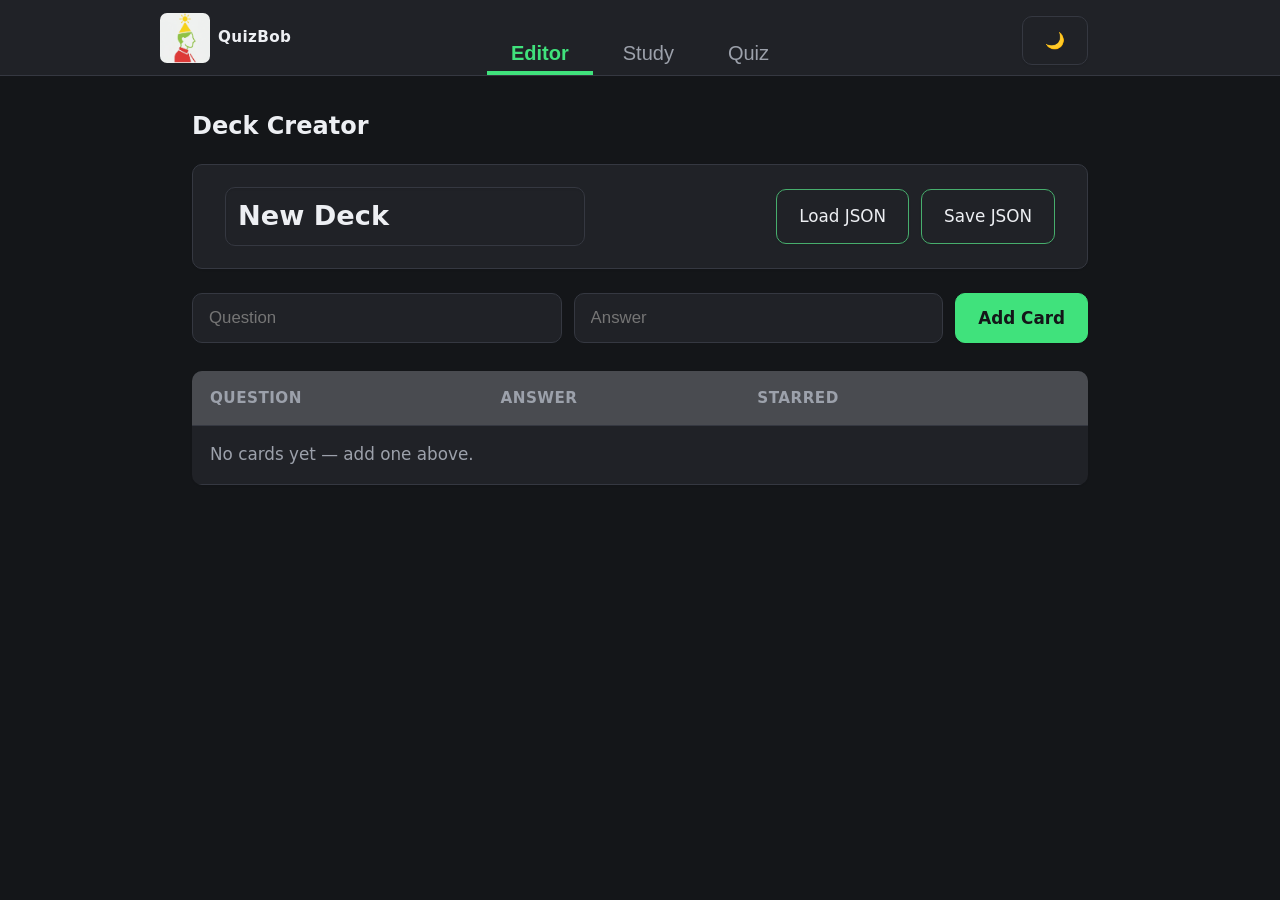
==== commit deecab5f: "Implement logo" ====
--- a/index.html
+++ b/index.html
@@ -11,8 +11,7 @@
   <nav class="tabs" aria-label="Main views">
     <div class="tabs-inner">
       <div class="tabs-brand" aria-label="Brand">
-        <div class="logo-placeholder" aria-hidden="true">QB</div>
-        <span class="logo-label">QuizBob</span>
+        <img src="qb.png" alt="QuizBob logo"></img><span class="logo-label">QuizBob</span>
       </div>
       <div class="tab-buttons">
         <button class="tab-btn active" data-view="editor">Editor</button>
--- a/style.css
+++ b/style.css
@@ -181,29 +181,38 @@
 .tabs-brand {
   display: flex;
   align-items: center;
-  gap: 10px;
+  gap: 8px;
   color: var(--text);
   font-weight: 700;
   letter-spacing: 0.02em;
   justify-self: start;
   align-self: center;
+  min-height: 32px;
+}
+
+.tabs-brand img {
+  display: block;
+  width: 50px;
+  height: 50px;
+  object-fit: contain;
+  border-radius: 7px;
 }
 
 .logo-placeholder {
   display: grid;
   place-items: center;
-  width: 42px;
-  height: 42px;
-  border-radius: 999px;
+  width: 30px;
+  height: 30px;
+  border-radius: 8px;
   background: linear-gradient(135deg, var(--accent), var(--accent-hover));
   color: var(--bg);
   font-weight: 800;
+  font-size: 0.8rem;
+  box-shadow: inset 0 1px 0 rgba(255, 255, 255, 0.2);
+}
+
+.logo-label {
   font-size: 0.95rem;
-  box-shadow: inset 0 1px 0 rgba(255, 255, 255, 0.2);
-}
-
-.logo-label {
-  font-size: 1rem;
 }
 
 .tab-buttons {
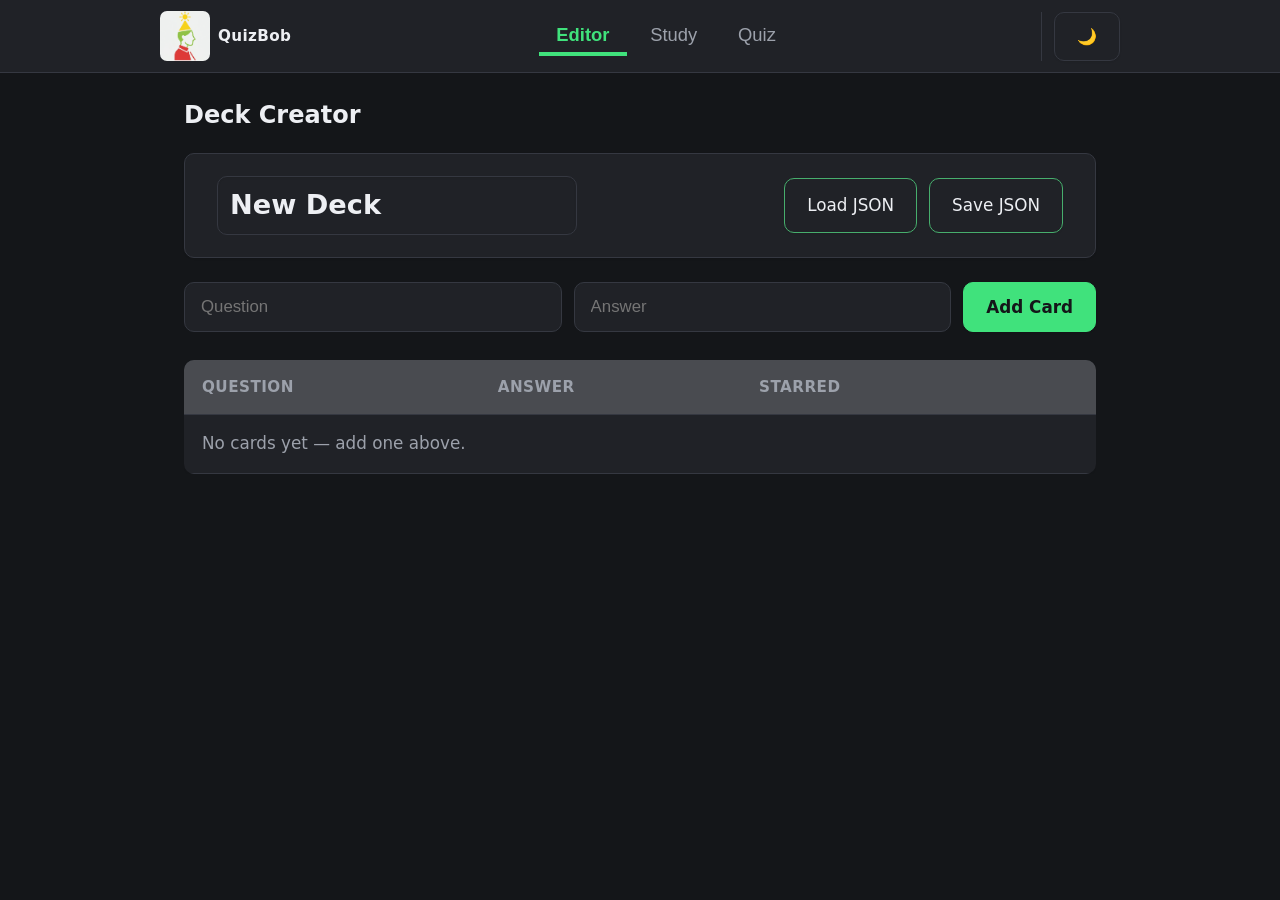
==== commit fca71398: "Mobile refactoring" ====
--- a/index.html
+++ b/index.html
@@ -4,22 +4,44 @@
 <meta charset="UTF-8">
 <meta name="viewport" content="width=device-width, initial-scale=1.0">
 <title>QuizBob  -  Local Flashcard Manager</title>
-<link rel="stylesheet" href="style.css">
+<link rel="stylesheet" href="./style.css">
 </head>
 <body>
 
   <nav class="tabs" aria-label="Main views">
     <div class="tabs-inner">
       <div class="tabs-brand" aria-label="Brand">
-        <img src="qb.png" alt="QuizBob logo"></img><span class="logo-label">QuizBob</span>
+        <img src="./qb.png" alt="QuizBob logo"><span class="logo-label">QuizBob</span>
       </div>
-      <div class="tab-buttons">
-        <button class="tab-btn active" data-view="editor">Editor</button>
-        <button class="tab-btn" data-view="study">Study</button>
-        <button class="tab-btn" data-view="quiz">Quiz</button>
+
+      <input type="checkbox" id="navToggle" class="nav-toggle" hidden>
+      <label class="nav-toggle-label" for="navToggle" aria-label="Toggle navigation">
+        <span></span>
+        <span></span>
+        <span></span>
+      </label>
+
+      <div class="tab-actions">
+        <div class="tab-buttons">
+          <button class="tab-btn active" data-view="editor">Editor</button>
+          <button class="tab-btn" data-view="study">Study</button>
+          <button class="tab-btn" data-view="quiz">Quiz</button>
+        </div>
       </div>
+
       <div class="page-top">
         <button class="btn theme-btn" id="themeToggleBtn" title="Cycle theme">🌓 Theme</button>
+      </div>
+
+      <div class="mobile-nav" aria-label="Mobile navigation">
+        <div class="tab-buttons">
+          <button class="tab-btn active" data-view="editor">Editor</button>
+          <button class="tab-btn" data-view="study">Study</button>
+          <button class="tab-btn" data-view="quiz">Quiz</button>
+        </div>
+        <div class="page-top mobile-page-top">
+          <button class="btn theme-btn" id="themeToggleBtnMobile" title="Cycle theme">🌓 Theme</button>
+        </div>
       </div>
     </div>
   </nav>
@@ -45,19 +67,21 @@
         <button type="submit" class="btn btn-primary">Add Card</button>
       </form>
 
-      <table class="card-table">
-        <thead>
-          <tr>
-            <th>Question</th>
-            <th>Answer</th>
-            <th>Starred</th>
-            <th></th>
-          </tr>
-        </thead>
-        <tbody id="editorTableBody">
-          <!-- rows injected by JS -->
-        </tbody>
-      </table>
+      <div class="table-scroll">
+        <table class="card-table">
+          <thead>
+            <tr>
+              <th>Question</th>
+              <th>Answer</th>
+              <th>Starred</th>
+              <th></th>
+            </tr>
+          </thead>
+          <tbody id="editorTableBody">
+            <!-- rows injected by JS -->
+          </tbody>
+        </table>
+      </div>
     </section>
 
     <!-- STUDY VIEW -->
@@ -119,6 +143,6 @@
 
   </main>
 
-  <script src="app.js"></script>
+  <script src="./app.js"></script>
 </body>
 </html>
--- a/style.css
+++ b/style.css
@@ -93,6 +93,7 @@
 
 html, body {
   height: 100%;
+  overflow-x: hidden;
 }
 
 body {
@@ -105,10 +106,15 @@
   transition: background 0.2s ease, color 0.2s ease;
 }
 
+img {
+  max-width: 100%;
+  height: auto;
+}
+
 .page-top {
   display: flex;
   justify-content: flex-end;
-  padding: 16px 32px 10px;
+  padding: 0;
 }
 
 .topbar {
@@ -133,7 +139,7 @@
   border: 1px solid var(--border);
   border-radius: 10px;
   padding: 8px 12px;
-  min-width: 240px;
+  min-width: min(240px, 100%);
   max-width: min(360px, 100%);
   cursor: text;
   box-shadow: inset 0 1px 2px rgba(0, 0, 0, 0.08);
@@ -164,9 +170,12 @@
 }
 
 .tabs {
-  padding: 0 32px 0;
+  padding: 0 1.5rem;
   background: var(--surface);
   border-bottom: 1px solid var(--border);
+  position: sticky;
+  top: 0;
+  z-index: 20;
 }
 
 .tabs-inner {
@@ -174,8 +183,10 @@
   margin: 0 auto;
   min-height: 72px;
   display: grid;
-  grid-template-columns: 1fr auto 1fr;
-  align-items: center;
+  grid-template-columns: auto 1fr auto;
+  align-items: center;
+  gap: 1rem;
+  position: relative;
 }
 
 .tabs-brand {
@@ -215,12 +226,19 @@
   font-size: 0.95rem;
 }
 
+.tab-actions {
+  display: flex;
+  align-items: center;
+  justify-content: center;
+  min-width: 0;
+}
+
 .tab-buttons {
   display: flex;
-  gap: 6px;
-  align-items: center;
-  justify-self: center;
-  align-self: end;
+  gap: 0.35rem;
+  align-items: center;
+  justify-content: center;
+  flex-wrap: wrap;
   padding-bottom: 0;
 }
 
@@ -228,18 +246,24 @@
   display: flex;
   align-items: center;
   justify-content: flex-end;
-  justify-self: end;
-  align-self: center;
+  flex-shrink: 0;
+  padding-left: 0.75rem;
+  border-left: 1px solid var(--border);
+}
+
+.mobile-nav {
+  display: none;
 }
 
 .tab-btn {
   border: none;
   background: transparent;
-  padding: 8px 24px 6px;
-  font-size: 1.25rem;
+  padding: 0.5rem 1.1rem 0.4rem;
+  font-size: 1.15rem;
   cursor: pointer;
   color: var(--muted);
   border-bottom: 4px solid transparent;
+  white-space: nowrap;
 }
 
 .tab-btn:hover {
@@ -255,7 +279,8 @@
 .view-container {
   max-width: 960px;
   margin: 0 auto;
-  padding: 32px;
+  padding: 1.5rem;
+  width: min(100%, 960px);
 }
 
 .view {
@@ -296,6 +321,10 @@
   background: var(--surface);
   color: var(--text);
   border-color: var(--accent-muted);
+  display: inline-flex;
+  align-items: center;
+  justify-content: center;
+  text-align: center;
 }
 
 .btn-top:hover{
@@ -363,8 +392,15 @@
   color: var(--text);
 }
 
+.table-scroll {
+  width: 100%;
+  overflow-x: auto;
+  -webkit-overflow-scrolling: touch;
+}
+
 .card-table {
   width: 100%;
+  min-width: 560px;
   border-collapse: collapse;
   background: var(--surface);
   border-radius: var(--radius);
@@ -451,9 +487,9 @@
   display: flex;
   align-items: center;
   justify-content: center;
-  padding: 40px;
+  padding: clamp(1.25rem, 4vw, 2.5rem);
   text-align: center;
-  font-size: 1.5rem;
+  font-size: clamp(1.1rem, 2.4vw, 1.5rem);
   cursor: pointer;
   transition: border-color 0.15s ease, box-shadow 0.15s ease;
 }
@@ -494,7 +530,7 @@
   background: var(--surface);
   border: 2px solid var(--border);
   border-radius: 16px;
-  padding: 32px;
+  padding: clamp(1.25rem, 4vw, 2rem);
 }
 
 .feedback {
@@ -575,6 +611,34 @@
   margin-top: 2px;
 }
 
+
+.nav-toggle-label {
+  display: none;
+  flex-direction: column;
+  gap: 0.25rem;
+  cursor: pointer;
+  padding: 0.25rem;
+}
+
+.nav-toggle-label span {
+  display: block;
+  width: 1.5rem;
+  height: 2px;
+  background: var(--text);
+  border-radius: 999px;
+}
+
+.nav-toggle:checked + .nav-toggle-label span:nth-child(2) {
+  opacity: 0;
+}
+
+.nav-toggle:checked + .nav-toggle-label span:first-child {
+  transform: translateY(6px) rotate(45deg);
+}
+
+.nav-toggle:checked + .nav-toggle-label span:last-child {
+  transform: translateY(-6px) rotate(-45deg);
+}
 
 /* "Surface" adjustment*/
 .btn,
@@ -588,4 +652,140 @@
 html[data-theme="midnight"] .flashcard,
 html[data-theme="midnight"] #quizArea {
   box-shadow: 0 6px 18px rgba(0,0,0,0.35);
-}+}
+
+@media (max-width: 1024px) {
+  .tabs {
+    padding: 0 1rem;
+  }
+
+  .view-container {
+    padding: 1.25rem;
+  }
+}
+
+@media (max-width: 768px) {
+  body {
+    font-size: 16px;
+  }
+
+  .tabs-inner {
+    min-height: 64px;
+    flex-wrap: wrap;
+    position: relative;
+  }
+
+  .nav-toggle-label {
+    display: inline-flex;
+    margin-left: auto;
+  }
+
+  .tab-actions {
+    display: none;
+  }
+
+  .mobile-nav {
+    display: none;
+    position: absolute;
+    left: 0;
+    top: calc(100% + 0.4rem);
+    width: min(18rem, calc(100vw - 1.5rem));
+    flex-direction: column;
+    align-items: stretch;
+    gap: 0.65rem;
+    padding: 0.75rem;
+    border: 1px solid var(--border);
+    border-radius: var(--radius);
+    background: var(--surface);
+    box-shadow: 0 12px 28px rgba(0, 0, 0, 0.18);
+    z-index: 30;
+  }
+
+  .nav-toggle:checked ~ .mobile-nav {
+    display: flex;
+  }
+
+  .mobile-nav .tab-buttons {
+    flex-direction: column;
+    align-items: stretch;
+    gap: 0.35rem;
+    justify-content: flex-start;
+  }
+
+  .mobile-nav .page-top {
+    justify-content: flex-start;
+    padding-top: 0.25rem;
+    padding-left: 0;
+    border-left: none;
+  }
+
+  .tab-btn {
+    padding: 0.75rem 0.9rem;
+    border-bottom: none;
+    border-left: 3px solid transparent;
+    font-size: 1rem;
+  }
+
+  .tab-btn.active {
+    border-left-color: var(--accent);
+    border-bottom-color: transparent;
+    background: color-mix(in srgb, var(--accent) 12%, transparent);
+  }
+
+  .page-top {
+    justify-content: flex-start;
+    padding-top: 0.25rem;
+    padding-left: 0;
+    border-left: none;
+  }
+
+  .view-container {
+    padding: 1rem;
+  }
+
+  .topbar,
+  .study-controls,
+  .quiz-controls,
+  .inline-form,
+  .add-card-form,
+  .study-actions {
+    flex-direction: column;
+    align-items: stretch;
+  }
+
+  .deck-title-input,
+  .inline-form input[type="text"],
+  .add-card-form input {
+    min-width: 0;
+    width: 100%;
+  }
+
+  .file-actions {
+    width: 100%;
+    display: flex;
+    flex-direction: row;
+    flex-wrap: nowrap;
+    gap: 0.5rem;
+  }
+
+  .file-actions .btn,
+  .study-actions .btn,
+  .inline-form .btn,
+  .add-card-form .btn {
+    width: 100%;
+  }
+
+  .file-actions .btn {
+    flex: 1 1 0;
+    min-width: 0;
+  }
+
+  .study-actions .btn {
+    min-width: 0;
+  }
+
+  .flashcard,
+  #quizArea {
+    min-height: 220px;
+  }
+}
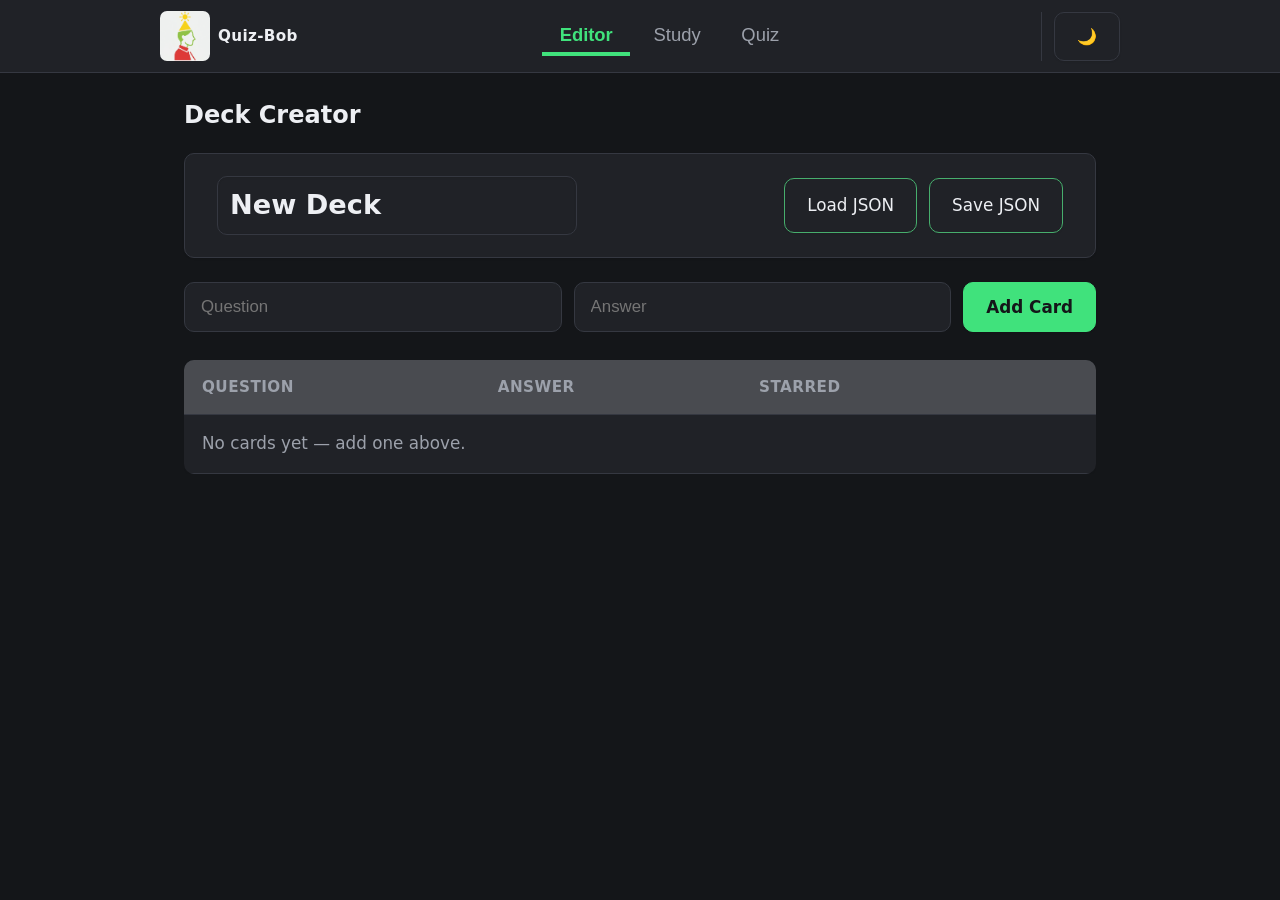
==== commit a286e641: "Edit HTML to trigger build runner" ====
--- a/index.html
+++ b/index.html
@@ -11,7 +11,7 @@
   <nav class="tabs" aria-label="Main views">
     <div class="tabs-inner">
       <div class="tabs-brand" aria-label="Brand">
-        <img src="./qb.png" alt="QuizBob logo"><span class="logo-label">QuizBob</span>
+        <img src="./qb.png" alt="QuizBob logo"><span class="logo-label">Quiz-Bob</span>
       </div>
 
       <input type="checkbox" id="navToggle" class="nav-toggle" hidden>
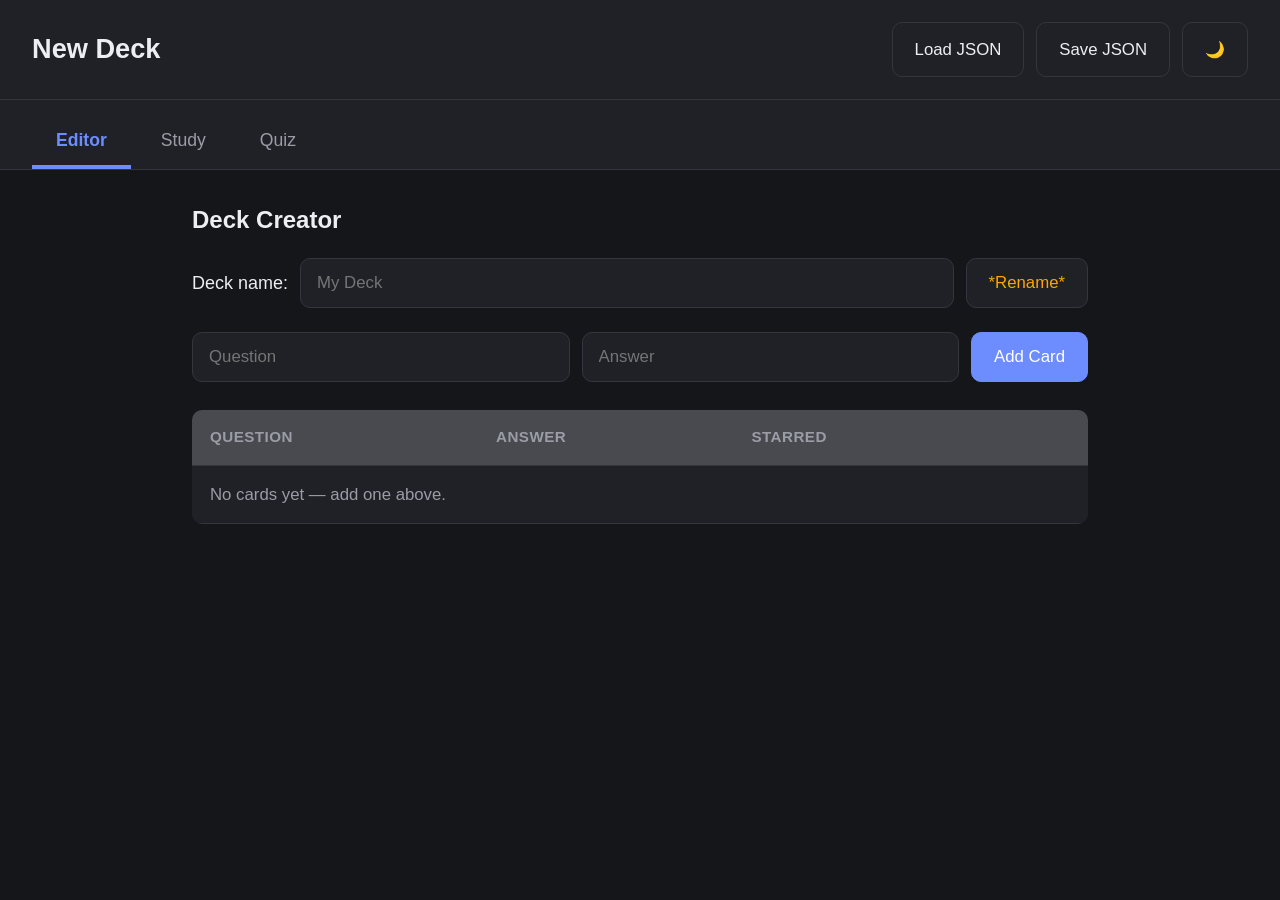
==== commit e6a99351: "MCQ+learn mode" ====
--- a/index.html
+++ b/index.html
@@ -1,148 +1,154 @@
-<!DOCTYPE html>
-<html lang="en">
-<head>
-<meta charset="UTF-8">
-<meta name="viewport" content="width=device-width, initial-scale=1.0">
-<title>QuizBob  -  Local Flashcard Manager</title>
-<link rel="stylesheet" href="./style.css">
-</head>
-<body>
-
-  <nav class="tabs" aria-label="Main views">
-    <div class="tabs-inner">
-      <div class="tabs-brand" aria-label="Brand">
-        <img src="./qb.png" alt="QuizBob logo"><span class="logo-label">Quiz-Bob</span>
-      </div>
-
-      <input type="checkbox" id="navToggle" class="nav-toggle" hidden>
-      <label class="nav-toggle-label" for="navToggle" aria-label="Toggle navigation">
-        <span></span>
-        <span></span>
-        <span></span>
-      </label>
-
-      <div class="tab-actions">
-        <div class="tab-buttons">
-          <button class="tab-btn active" data-view="editor">Editor</button>
-          <button class="tab-btn" data-view="study">Study</button>
-          <button class="tab-btn" data-view="quiz">Quiz</button>
-        </div>
-      </div>
-
-      <div class="page-top">
-        <button class="btn theme-btn" id="themeToggleBtn" title="Cycle theme">🌓 Theme</button>
-      </div>
-
-      <div class="mobile-nav" aria-label="Mobile navigation">
-        <div class="tab-buttons">
-          <button class="tab-btn active" data-view="editor">Editor</button>
-          <button class="tab-btn" data-view="study">Study</button>
-          <button class="tab-btn" data-view="quiz">Quiz</button>
-        </div>
-        <div class="page-top mobile-page-top">
-          <button class="btn theme-btn" id="themeToggleBtnMobile" title="Cycle theme">🌓 Theme</button>
-        </div>
-      </div>
-    </div>
-  </nav>
-
-  <main class="view-container">
-
-    <!-- EDITOR VIEW -->
-    <section id="view-editor" class="view active">
-      <h2>Deck Creator</h2>
-
-      <header class="topbar">
-        <input id="deckTitle" class="deck-title-input" type="text" value="Flashcard Manager" aria-label="Deck name" placeholder="Deck name" title="Click to edit deck name">
-        <div class="file-actions">
-          <label class="btn btn-top" for="loadInput">Load JSON</label>
-          <input type="file" id="loadInput" accept="application/json" hidden>
-          <button class="btn btn-top" id="saveBtn">Save JSON</button>
-        </div>
-      </header>
-
-      <form id="addCardForm" class="add-card-form">
-        <input type="text" name="question" placeholder="Question" required>
-        <input type="text" name="answer" placeholder="Answer" required>
-        <button type="submit" class="btn btn-primary">Add Card</button>
-      </form>
-
-      <div class="table-scroll">
-        <table class="card-table">
-          <thead>
-            <tr>
-              <th>Question</th>
-              <th>Answer</th>
-              <th>Starred</th>
-              <th></th>
-            </tr>
-          </thead>
-          <tbody id="editorTableBody">
-            <!-- rows injected by JS -->
-          </tbody>
-        </table>
-      </div>
-    </section>
-
-    <!-- STUDY VIEW -->
-    <section id="view-study" class="view">
-      <h2>Study Mode</h2>
-
-      <div class="study-controls">
-        <label class="filter-toggle">
-          <input type="checkbox" id="filterStarredCheckbox">
-          Filter by Starred Only
-        </label>
-        <span id="studyProgress" class="progress-label"></span>
-      </div>
-
-      <div id="studyCardArea" class="card-area">
-        <div class="flashcard" id="flashcard">
-          <div class="flashcard-face" id="flashcardFace">No cards to study</div>
-        </div>
-      </div>
-
-      <div class="study-actions">
-        <button class="btn" id="prevBtn">&larr; Prev</button>
-        <button class="btn" id="flipBtn">Flip</button>
-        <button class="btn" id="starBtn">&#9734; Star</button>
-        <button class="btn" id="nextBtn">Next &rarr;</button>
-      </div>
-    </section>
-
-    <!-- QUIZ VIEW -->
-    <section id="view-quiz" class="view">
-      <h2>Quiz Mode</h2>
-
-      <div class="quiz-controls">
-        <button class="btn btn-primary" id="startQuizBtn">Start / Restart Quiz</button>
-        <span id="quizProgress" class="progress-label"></span>
-      </div>
-
-      <div id="quizArea" class="card-area">
-        <p id="quizQuestion">Press "Start / Restart Quiz" to begin.</p>
-      </div>
-
-      <form id="quizForm" class="inline-form">
-        <input type="text" id="quizAnswerInput" placeholder="Your answer" autocomplete="off">
-        <button type="submit" class="btn btn-primary">Submit</button>
-      </form>
-
-      <div id="quizFeedback" class="feedback"></div>
-      <div id="quizScore" class="progress-label"></div>
-
-      <!-- Results list, shown when the quiz is finished -->
-      <div id="quizResultsArea" class="quiz-results" style="display:none;"></div>
-
-      <!-- Post-quiz actions, shown when the quiz is finished -->
-      <div id="quizFinishActions" class="quiz-controls" style="display:none;">
-        <button class="btn" id="retryMissedBtn">Retry Missed Questions</button>
-        <button class="btn btn-primary" id="retryFullBtn">Retry Full Quiz</button>
-      </div>
-    </section>
-
-  </main>
-
-  <script src="./app.js"></script>
-</body>
-</html>
+<!DOCTYPE html>
+<html lang="en">
+<head>
+<meta charset="UTF-8">
+<meta name="viewport" content="width=device-width, initial-scale=1.0">
+<title>QuizBob  -  Local Flashcard Manager</title>
+<link rel="stylesheet" href="style.css">
+</head>
+<body>
+
+  <header class="topbar">
+    <h1 id="deckTitle">Flashcard Manager</h1>
+    <div class="file-actions">
+      <label class="btn" for="loadInput">Load JSON</label>
+      <input type="file" id="loadInput" accept="application/json" hidden>
+      <button class="btn" id="saveBtn">Save JSON</button>
+      <button class="btn theme-btn" id="themeToggleBtn" title="Cycle theme">🌓 Theme</button>
+    </div>
+  </header>
+
+  <nav class="tabs">
+    <button class="tab-btn active" data-view="editor">Editor</button>
+    <button class="tab-btn" data-view="study">Study</button>
+    <button class="tab-btn" data-view="quiz">Quiz</button>
+  </nav>
+
+  <main class="view-container">
+
+    <!-- EDITOR VIEW -->
+    <section id="view-editor" class="view active">
+      <h2>Deck Creator</h2>
+
+      <form id="deckNameForm" class="inline-form">
+        <label for="deckNameInput">Deck name:</label>
+        <input type="text" id="deckNameInput" name="deckName" placeholder="My Deck">
+        <button type="submit" class="btn" style="color: orange">*Rename*</button>
+      </form>
+
+      <form id="addCardForm" class="add-card-form">
+        <input type="text" name="question" placeholder="Question" required>
+        <input type="text" name="answer" placeholder="Answer" required>
+        <button type="submit" class="btn btn-primary">Add Card</button>
+      </form>
+
+      <table class="card-table">
+        <thead>
+          <tr>
+            <th>Question</th>
+            <th>Answer</th>
+            <th>Starred</th>
+            <th></th>
+          </tr>
+        </thead>
+        <tbody id="editorTableBody">
+          <!-- rows injected by JS -->
+        </tbody>
+      </table>
+    </section>
+
+    <!-- STUDY VIEW -->
+    <section id="view-study" class="view">
+      <h2>Study Mode</h2>
+
+      <div class="mode-switch" id="studyModeSwitch">
+        <button class="mode-btn active" data-mode="flashcards">Flashcards</button>
+        <button class="mode-btn" data-mode="learn">Learn</button>
+      </div>
+
+      <div class="study-controls">
+        <label class="filter-toggle">
+          <input type="checkbox" id="filterStarredCheckbox">
+          Filter by Starred Only
+        </label>
+        <span id="studyProgress" class="progress-label"></span>
+      </div>
+
+      <!-- FLASHCARDS SUB-MODE -->
+      <div id="studyFlashcardsPane">
+        <div id="studyCardArea" class="card-area">
+          <div class="flashcard" id="flashcard">
+            <div class="flashcard-face" id="flashcardFace">No cards to study</div>
+          </div>
+        </div>
+
+        <div class="study-actions">
+          <button class="btn" id="prevBtn">&larr; Prev</button>
+          <button class="btn" id="flipBtn">Flip</button>
+          <button class="btn" id="starBtn">&#9734; Star</button>
+          <button class="btn" id="nextBtn">Next &rarr;</button>
+        </div>
+      </div>
+
+      <!-- LEARN SUB-MODE: multiple choice, then written -->
+      <div id="studyLearnPane" style="display:none;">
+        <div class="quiz-controls">
+          <button class="btn btn-primary" id="startLearnBtn">Start / Restart Learn</button>
+          <span id="learnStageBadge" class="stage-badge"></span>
+        </div>
+
+        <div id="learnArea" class="card-area">
+          <p id="learnQuestion">Press "Start / Restart Learn" to begin.</p>
+        </div>
+
+        <div id="learnChoices" class="learn-choices"></div>
+
+        <form id="learnForm" class="inline-form" style="display:none;">
+          <input type="text" id="learnAnswerInput" placeholder="Type the answer" autocomplete="off">
+          <button type="submit" class="btn btn-primary">Submit</button>
+        </form>
+
+        <div id="learnFeedback" class="feedback"></div>
+
+        <div class="learn-continue">
+          <button class="btn btn-primary" id="learnContinueBtn" style="display:none;">Continue</button>
+        </div>
+      </div>
+    </section>
+
+    <!-- QUIZ VIEW -->
+    <section id="view-quiz" class="view">
+      <h2>Quiz Mode</h2>
+
+      <div class="quiz-controls">
+        <button class="btn btn-primary" id="startQuizBtn">Start / Restart Quiz</button>
+        <span id="quizProgress" class="progress-label"></span>
+      </div>
+
+      <div id="quizArea" class="card-area">
+        <p id="quizQuestion">Press "Start / Restart Quiz" to begin.</p>
+      </div>
+
+      <form id="quizForm" class="inline-form">
+        <input type="text" id="quizAnswerInput" placeholder="Your answer" autocomplete="off">
+        <button type="submit" class="btn btn-primary">Submit</button>
+      </form>
+
+      <div id="quizFeedback" class="feedback"></div>
+      <div id="quizScore" class="progress-label"></div>
+
+      <!-- Results list, shown when the quiz is finished -->
+      <div id="quizResultsArea" class="quiz-results" style="display:none;"></div>
+
+      <!-- Post-quiz actions, shown when the quiz is finished -->
+      <div id="quizFinishActions" class="quiz-controls" style="display:none;">
+        <button class="btn" id="retryMissedBtn">Retry Missed Questions</button>
+        <button class="btn btn-primary" id="retryFullBtn">Retry Full Quiz</button>
+      </div>
+    </section>
+
+  </main>
+
+  <script src="app.js"></script>
+</body>
+</html>
--- a/style.css
+++ b/style.css
@@ -1,791 +1,582 @@
-:root {  
-  --bg: hsl(225, 11%, 9%);
-  --panel: hsl(225, 10%, 14%);
-  --surface: hsl(225, 10%, 14%);
-  --border: hsl(225, 10%, 23%);
-  --text: hsl(220, 20%, 94%);
-  --muted: hsl(220, 8%, 64%);
-  --accent: hsl(142,74%,57%);
-  --accent-muted: hsl(142,42%,48%);
-  --accent-hover: hsl(142,95%,68%);
-  --star: hsl(45, 95%, 48%);
-  --danger: hsl(0, 95%, 71%);
-  --danger-bg: hsl(0, 26%, 18%);
-  --correct: hsl(136, 62%, 61%);
-  --radius: 10px;
-  --font: system-ui, -apple-system, "Segoe UI", Roboto, Arial, sans-serif;
-}
-
-/*This is actually the light theme but oh well*/
-html[data-theme="dark"] {
-  --bg: hsl(42,42%,87%);
-  --panel: hsl(42,64%,95%);
-  --surface: hsl(42,64%,95%);
-  --border: hsl(40,40%,75%);
-  --text: hsl(37,31%,13%);
-  --muted: hsl(39,19%,40%);
-  --accent: hsl(28,73%,41%);
-  --accent-muted: hsl(33,45%,56%);
-  --accent-hover: hsl(27,76%,33%);
-  --star: hsl(40,63%,50%);
-  --danger: hsl(10,50%,42%);
-  --danger-bg: hsl(18,40%,88%);
-  --correct: hsl(124,24%,39%);
-  --radius: 12px;
-  --font: system-ui, -apple-system, "Segoe UI", Roboto, Arial, sans-serif;
-}
-
-html[data-theme="coffee"] {
-  --bg: hsl(22,32%,8%);
-  --panel: hsl(24,30%,15%);
-  --surface: hsl(24,30%,15%);
-  --border: hsl(26,24%,28%);
-  --text: hsl(34,48%,91%);
-  --muted: hsl(31,20%,66%);
-  --accent: hsl(38,62%,61%);
-  --accent-muted: hsl(34,34%,46%);
-  --accent-hover: hsl(39,72%,69%);
-  --star: hsl(43,88%,63%);
-  --danger: hsl(12,58%,58%);
-  --danger-bg: hsl(16,34%,20%);
-  --correct: hsl(88,28%,54%);
-  --radius: 12px;
-  --font: Georgia, "Times New Roman", Times, serif;
-}
-
-html[data-theme="rose"] {
-  --bg: hsl(275, 17%, 16%);
-  --panel: hsl(273, 17%, 21%);
-  --surface: hsl(276, 18%, 24%);
-  --border: hsl(273, 15%, 29%);
-  --text: hsl(315, 27%, 94%);
-  --muted: hsl(281, 18%, 69%);
-  --accent: hsl(337, 66%, 61%);
-  --accent-hover: hsl(337, 49%, 51%);
-  --accent-muted: hsl(337, 32%, 42%);
-  --star: hsl(41, 80%, 67%);
-  --danger: hsl(7, 85%, 66%);
-  --danger-bg: hsl(330, 23%, 19%);
-  --correct: hsl(29, 37%, 63%);
-  --radius: 16px;
-  --font: "Helvetica Neue", Helvetica, Arial, system-ui, sans-serif;
-}
-
-html[data-theme="midnight"] {
-  --bg: hsl(220, 40%, 12%);
-  --panel: hsl(220, 41%, 18%);
-  --surface: linear-gradient(180deg, hsl(220, 44%, 22%) 0%, hsl(220, 41%, 18%) 100%);
-  --border: hsl(220, 35%, 26%);
-  --text: hsl(216, 58%, 94%);
-  --muted: hsl(218, 34%, 66%);
-  --accent: hsl(220, 100%, 68%);
-  --accent-hover: hsl(220, 100%, 61%);
-  --accent-muted: hsl(220, 55%, 44%);
-  --star: hsl(45, 95%, 70%);
-  --danger: hsl(350, 75%, 66%);
-  --danger-bg: hsl(332, 28%, 18%);
-  --correct: hsl(162, 55%, 53%);
-  --radius: 12px;
-  --font: ui-sans-serif, system-ui, -apple-system, BlinkMacSystemFont, "Segoe UI", Roboto, Arial, sans-serif;
-}
-
-* { box-sizing: border-box; }
-
-html, body {
-  height: 100%;
-  overflow-x: hidden;
-}
-
-body {
-  margin: 0;
-  font-family: var(--font, system-ui, sans-serif);
-  background: var(--bg);
-  color: var(--text);
-  font-size: 18px;
-  line-height: 1.5;
-  transition: background 0.2s ease, color 0.2s ease;
-}
-
-img {
-  max-width: 100%;
-  height: auto;
-}
-
-.page-top {
-  display: flex;
-  justify-content: flex-end;
-  padding: 0;
-}
-
-.topbar {
-  display: flex;
-  align-items: center;
-  justify-content: space-between;
-  padding: 22px 32px;
-  margin-bottom: 24px;
-  background: var(--surface);
-  border: 1px solid var(--border);
-  border-radius: var(--radius);
-  flex-wrap: wrap;
-  gap: 12px;
-}
-
-.deck-title-input {
-  font: inherit;
-  font-size: 1.7rem;
-  font-weight: 700;
-  color: var(--text);
-  background: var(--surface);
-  border: 1px solid var(--border);
-  border-radius: 10px;
-  padding: 8px 12px;
-  min-width: min(240px, 100%);
-  max-width: min(360px, 100%);
-  cursor: text;
-  box-shadow: inset 0 1px 2px rgba(0, 0, 0, 0.08);
-  transition: border-color 0.2s ease, box-shadow 0.2s ease, background-color 0.2s ease;
-}
-
-.deck-title-input:hover {
-  border-color: var(--accent-muted);
-  box-shadow: inset 0 1px 2px rgba(0, 0, 0, 0.12);
-}
-
-.deck-title-input:focus {
-  outline: none;
-  border-color: var(--accent);
-  background: var(--bg);
-  box-shadow: 0 0 0 3px color-mix(in srgb, var(--accent) 25%, transparent);
-}
-
-.deck-title-input::placeholder {
-  color: var(--muted);
-  font-weight: 600;
-}
-
-.file-actions {
-  display: flex;
-  gap: 12px;
-  flex-wrap: wrap;
-}
-
-.tabs {
-  padding: 0 1.5rem;
-  background: var(--surface);
-  border-bottom: 1px solid var(--border);
-  position: sticky;
-  top: 0;
-  z-index: 20;
-}
-
-.tabs-inner {
-  max-width: 960px;
-  margin: 0 auto;
-  min-height: 72px;
-  display: grid;
-  grid-template-columns: auto 1fr auto;
-  align-items: center;
-  gap: 1rem;
-  position: relative;
-}
-
-.tabs-brand {
-  display: flex;
-  align-items: center;
-  gap: 8px;
-  color: var(--text);
-  font-weight: 700;
-  letter-spacing: 0.02em;
-  justify-self: start;
-  align-self: center;
-  min-height: 32px;
-}
-
-.tabs-brand img {
-  display: block;
-  width: 50px;
-  height: 50px;
-  object-fit: contain;
-  border-radius: 7px;
-}
-
-.logo-placeholder {
-  display: grid;
-  place-items: center;
-  width: 30px;
-  height: 30px;
-  border-radius: 8px;
-  background: linear-gradient(135deg, var(--accent), var(--accent-hover));
-  color: var(--bg);
-  font-weight: 800;
-  font-size: 0.8rem;
-  box-shadow: inset 0 1px 0 rgba(255, 255, 255, 0.2);
-}
-
-.logo-label {
-  font-size: 0.95rem;
-}
-
-.tab-actions {
-  display: flex;
-  align-items: center;
-  justify-content: center;
-  min-width: 0;
-}
-
-.tab-buttons {
-  display: flex;
-  gap: 0.35rem;
-  align-items: center;
-  justify-content: center;
-  flex-wrap: wrap;
-  padding-bottom: 0;
-}
-
-.page-top {
-  display: flex;
-  align-items: center;
-  justify-content: flex-end;
-  flex-shrink: 0;
-  padding-left: 0.75rem;
-  border-left: 1px solid var(--border);
-}
-
-.mobile-nav {
-  display: none;
-}
-
-.tab-btn {
-  border: none;
-  background: transparent;
-  padding: 0.5rem 1.1rem 0.4rem;
-  font-size: 1.15rem;
-  cursor: pointer;
-  color: var(--muted);
-  border-bottom: 4px solid transparent;
-  white-space: nowrap;
-}
-
-.tab-btn:hover {
-  color: var(--text);
-}
-
-.tab-btn.active {
-  color: var(--accent);
-  border-bottom-color: var(--accent);
-  font-weight: 700;
-}
-
-.view-container {
-  max-width: 960px;
-  margin: 0 auto;
-  padding: 1.5rem;
-  width: min(100%, 960px);
-}
-
-.view {
-  display: none;
-}
-
-.view.active {
-  display: block;
-}
-
-.view h2 {
-  font-size: 1.5rem;
-  margin-top: 0;
-}
-
-.btn {
-  border: 1px solid var(--border);
-  background: var(--surface);
-  padding: 14px 22px;
-  border-radius: var(--radius);
-  cursor: pointer;
-  font-size: 1.05rem;
-  color: var(--text);
-  font-family: var(--font, system-ui, sans-serif);
-  transition: background-color 0.3s ease
-}
-
-.btn:hover {
-  background: color-mix(in srgb, var(--panel) 85%, var(--text) 15%);
-}
-
-.btn:disabled {
-  opacity: 0.5;
-  cursor: not-allowed;
-}
-
-.btn-top {
-  background: var(--surface);
-  color: var(--text);
-  border-color: var(--accent-muted);
-  display: inline-flex;
-  align-items: center;
-  justify-content: center;
-  text-align: center;
-}
-
-.btn-top:hover{
-  background: var(--accent-muted);
-}
-
-.btn-primary {
-  background: var(--accent);
-  color: var(--bg);
-  font-weight: bold;
-  border-color: var(--accent);
-}
-
-.btn-primary:hover {
-  background: var(--accent-hover);
-}
-
-.btn-danger {
-  color: var(--danger);
-  border-color: var(--danger);
-}
-
-.btn-danger:hover {
-  background: var(--danger-bg);
-}
-
-.theme-btn {
-  font-size: 1rem;
-}
-
-.inline-form {
-  display: flex;
-  gap: 12px;
-  align-items: center;
-  margin-bottom: 24px;
-  flex-wrap: wrap;
-}
-
-.inline-form input[type="text"] {
-  padding: 14px 16px;
-  border: 1px solid var(--border);
-  border-radius: var(--radius);
-  flex: 1;
-  min-width: 200px;
-  font-size: 1.05rem;
-  background: var(--surface);
-  color: var(--text);
-}
-
-.add-card-form {
-  display: flex;
-  gap: 12px;
-  margin-bottom: 28px;
-  flex-wrap: wrap;
-}
-
-.add-card-form input {
-  flex: 1;
-  min-width: 200px;
-  padding: 14px 16px;
-  border: 1px solid var(--border);
-  border-radius: var(--radius);
-  font-size: 1.05rem;
-  background: var(--surface);
-  color: var(--text);
-}
-
-.table-scroll {
-  width: 100%;
-  overflow-x: auto;
-  -webkit-overflow-scrolling: touch;
-}
-
-.card-table {
-  width: 100%;
-  min-width: 560px;
-  border-collapse: collapse;
-  background: var(--surface);
-  border-radius: var(--radius);
-  overflow: hidden;
-  font-size: 1.05rem;
-}
-
-.card-table th, .card-table td {
-  padding: 16px 18px;
-  border-bottom: 1px solid var(--border);
-  text-align: left;
-}
-
-.card-table th {
-  background: color-mix(in srgb, var(--panel) 80%, var(--text) 20%);
-  color: var(--muted);
-  font-weight: 700;
-  font-size: 0.95rem;
-  text-transform: uppercase;
-  letter-spacing: 0.03em;
-}
-
-.card-table input[type="text"] {
-  width: 100%;
-  padding: 10px 10px;
-  border: 1px solid transparent;
-  border-radius: 6px;
-  background: transparent;
-  color: var(--text);
-  font-size: 1.05rem;
-}
-
-.card-table input[type="text"]:focus {
-  border-color: var(--accent);
-  background: var(--bg);
-}
-
-.card-table input[type="checkbox"] {
-  width: 22px;
-  height: 22px;
-  cursor: pointer;
-}
-
-.study-controls, .quiz-controls {
-  display: flex;
-  align-items: center;
-  justify-content: space-between;
-  margin-bottom: 24px;
-  flex-wrap: wrap;
-  gap: 12px;
-}
-
-.filter-toggle {
-  display: flex;
-  align-items: center;
-  gap: 10px;
-  cursor: pointer;
-  font-size: 1.05rem;
-}
-
-.filter-toggle input[type="checkbox"] {
-  width: 22px;
-  height: 22px;
-  cursor: pointer;
-}
-
-.progress-label {
-  color: var(--muted);
-  font-size: 1rem;
-}
-
-.card-area {
-  display: flex;
-  justify-content: center;
-  margin-bottom: 28px;
-}
-
-.flashcard {
-  width: 100%;
-  min-height: 260px;
-  background: var(--surface);
-  border: 2px solid var(--border);
-  border-radius: 16px;
-  display: flex;
-  align-items: center;
-  justify-content: center;
-  padding: clamp(1.25rem, 4vw, 2.5rem);
-  text-align: center;
-  font-size: clamp(1.1rem, 2.4vw, 1.5rem);
-  cursor: pointer;
-  transition: border-color 0.15s ease, box-shadow 0.15s ease;
-}
-
-.flashcard:hover {
-  border-color: var(--accent);
-}
-
-.flashcard.starred {
-  border-color: var(--star);
-  box-shadow: 0 0 0 2px var(--star) inset;
-}
-
-.study-actions {
-  display: flex;
-  gap: 12px;
-  justify-content: center;
-  flex-wrap: wrap;
-}
-
-.study-actions .btn {
-  min-width: 120px;
-}
-
-.study-actions .starred-btn {
-  color: var(--star);
-  border-color: var(--star);
-}
-
-#quizArea p {
-  font-size: 1.4rem;
-  text-align: center;
-  width: 100%;
-}
-
-#quizArea {
-  min-height: 140px;
-  background: var(--surface);
-  border: 2px solid var(--border);
-  border-radius: 16px;
-  padding: clamp(1.25rem, 4vw, 2rem);
-}
-
-.feedback {
-  min-height: 32px;
-  font-weight: 700;
-  font-size: 1.1rem;
-  margin-top: 12px;
-  text-align: center;
-}
-
-.feedback.correct { color: var(--correct); }
-.feedback.incorrect { color: var(--danger); }
-
-#quizScore {
-  text-align: center;
-  margin-top: 6px;
-  font-size: 1.1rem;
-}
-
-/* ---------------- Quiz results view ---------------- */
-
-.quiz-results {
-  margin-top: 28px;
-}
-
-.quiz-results-heading {
-  font-size: 1.2rem;
-  margin: 0 0 14px;
-}
-
-.quiz-results-list {
-  list-style: none;
-  padding: 0;
-  margin: 0 0 24px;
-  display: flex;
-  flex-direction: column;
-  gap: 10px;
-}
-
-.quiz-result-row {
-  padding: 14px 18px;
-  border-radius: var(--radius);
-  border: 1px solid var(--border);
-  border-left: 4px solid transparent;
-  background: var(--panel);
-}
-
-.quiz-result-row.correct-row {
-  border-left-color: var(--correct);
-}
-
-.quiz-result-row.incorrect-row {
-  border-left-color: var(--danger);
-}
-
-.quiz-result-question {
-  font-weight: 700;
-  font-size: 1.05rem;
-  margin-bottom: 6px;
-}
-
-.quiz-result-row.correct-row .quiz-result-question {
-  color: var(--correct);
-}
-
-.quiz-result-row.incorrect-row .quiz-result-question {
-  color: var(--danger);
-}
-
-.quiz-result-your-answer,
-.quiz-result-correct-answer {
-  font-size: 0.95rem;
-  color: var(--muted);
-}
-
-.quiz-result-correct-answer {
-  color: var(--danger);
-  margin-top: 2px;
-}
-
-
-.nav-toggle-label {
-  display: none;
-  flex-direction: column;
-  gap: 0.25rem;
-  cursor: pointer;
-  padding: 0.25rem;
-}
-
-.nav-toggle-label span {
-  display: block;
-  width: 1.5rem;
-  height: 2px;
-  background: var(--text);
-  border-radius: 999px;
-}
-
-.nav-toggle:checked + .nav-toggle-label span:nth-child(2) {
-  opacity: 0;
-}
-
-.nav-toggle:checked + .nav-toggle-label span:first-child {
-  transform: translateY(6px) rotate(45deg);
-}
-
-.nav-toggle:checked + .nav-toggle-label span:last-child {
-  transform: translateY(-6px) rotate(-45deg);
-}
-
-/* "Surface" adjustment*/
-.btn,
-.flashcard,
-#quizArea,
-.topbar,
-.card-table {
-  box-shadow: 0 1px 2px rgba(0,0,0,0.08);
-}
-html[data-theme="midnight"] .btn,
-html[data-theme="midnight"] .flashcard,
-html[data-theme="midnight"] #quizArea {
-  box-shadow: 0 6px 18px rgba(0,0,0,0.35);
-}
-
-@media (max-width: 1024px) {
-  .tabs {
-    padding: 0 1rem;
-  }
-
-  .view-container {
-    padding: 1.25rem;
-  }
-}
-
-@media (max-width: 768px) {
-  body {
-    font-size: 16px;
-  }
-
-  .tabs-inner {
-    min-height: 64px;
-    flex-wrap: wrap;
-    position: relative;
-  }
-
-  .nav-toggle-label {
-    display: inline-flex;
-    margin-left: auto;
-  }
-
-  .tab-actions {
-    display: none;
-  }
-
-  .mobile-nav {
-    display: none;
-    position: absolute;
-    left: 0;
-    top: calc(100% + 0.4rem);
-    width: min(18rem, calc(100vw - 1.5rem));
-    flex-direction: column;
-    align-items: stretch;
-    gap: 0.65rem;
-    padding: 0.75rem;
-    border: 1px solid var(--border);
-    border-radius: var(--radius);
-    background: var(--surface);
-    box-shadow: 0 12px 28px rgba(0, 0, 0, 0.18);
-    z-index: 30;
-  }
-
-  .nav-toggle:checked ~ .mobile-nav {
-    display: flex;
-  }
-
-  .mobile-nav .tab-buttons {
-    flex-direction: column;
-    align-items: stretch;
-    gap: 0.35rem;
-    justify-content: flex-start;
-  }
-
-  .mobile-nav .page-top {
-    justify-content: flex-start;
-    padding-top: 0.25rem;
-    padding-left: 0;
-    border-left: none;
-  }
-
-  .tab-btn {
-    padding: 0.75rem 0.9rem;
-    border-bottom: none;
-    border-left: 3px solid transparent;
-    font-size: 1rem;
-  }
-
-  .tab-btn.active {
-    border-left-color: var(--accent);
-    border-bottom-color: transparent;
-    background: color-mix(in srgb, var(--accent) 12%, transparent);
-  }
-
-  .page-top {
-    justify-content: flex-start;
-    padding-top: 0.25rem;
-    padding-left: 0;
-    border-left: none;
-  }
-
-  .view-container {
-    padding: 1rem;
-  }
-
-  .topbar,
-  .study-controls,
-  .quiz-controls,
-  .inline-form,
-  .add-card-form,
-  .study-actions {
-    flex-direction: column;
-    align-items: stretch;
-  }
-
-  .deck-title-input,
-  .inline-form input[type="text"],
-  .add-card-form input {
-    min-width: 0;
-    width: 100%;
-  }
-
-  .file-actions {
-    width: 100%;
-    display: flex;
-    flex-direction: row;
-    flex-wrap: nowrap;
-    gap: 0.5rem;
-  }
-
-  .file-actions .btn,
-  .study-actions .btn,
-  .inline-form .btn,
-  .add-card-form .btn {
-    width: 100%;
-  }
-
-  .file-actions .btn {
-    flex: 1 1 0;
-    min-width: 0;
-  }
-
-  .study-actions .btn {
-    min-width: 0;
-  }
-
-  .flashcard,
-  #quizArea {
-    min-height: 220px;
-  }
-}
+:root {  
+  --bg: #15161a;
+  --panel: #1f2127;
+  --border: #34363f;
+  --text: #eceef2;
+  --muted: #9a9ca6;
+  --accent: #6d8dff;
+  --accent-hover: #8ba3ff;
+  --star: #f2b705;
+  --danger: #ff6b6b;
+  --danger-bg: #3a2222;
+  --correct: #5fd97f;
+  --radius: 10px;
+}
+
+html[data-theme="dark"] {
+  --bg: #ede3cf;
+  --panel: #faf5e8;
+  --border: #d9c9a8;
+  --text: #2c2417;
+  --muted: #7a6b53;
+  --accent: #b5651d;
+  --accent-hover: #954f14;
+  --star: #d79a2c;
+  --danger: #b23a2e;
+  --danger-bg: #f0dcd3;
+  --correct: #4a7a4e;
+  --radius: 12px;
+
+}
+
+html[data-theme="coffee"] {
+  --bg: #271c16;
+  --panel: #33251d;
+  --border: #4a382d;
+  --text: #f1e4d6;
+  --muted: #b49a87;
+  --accent: #d98a3d;
+  --accent-hover: #bd742e;
+  --star: #edbc4d;
+  --danger: #cf5d47;
+  --danger-bg: #3d2620;
+  --correct: #8aab5e;
+  --radius: 12px;
+}
+
+html[data-theme="midnight"] {
+  --bg: #121a2b;
+  --panel: #1b2740;
+  --border: #2e3c5c;
+  --text: #e7edf8;
+  --muted: #8fa1c4;
+  --accent: #5b8dff;
+  --accent-hover: #4574e6;
+  --star: #f2d675;
+  --danger: #e2687e;
+  --danger-bg: #34202f;
+  --correct: #4fc2a0;
+  --radius: 12px;
+}
+
+html[data-theme="rose"] {
+  --bg: #2a2230;
+  --panel: #362c3e;
+  --border: #4b3f55;
+  --text: #f4ecf2;
+  --muted: #b6a3bf;
+  --accent: #dd5a8d;
+  --accent-hover: #c04574;
+  --star: #eec267;
+  --danger: #f2705f;
+  --danger-bg: #3b2530;
+  --correct: #7fc4a0;
+  --radius: 16px;
+}
+
+* { box-sizing: border-box; }
+
+html, body {
+  height: 100%;
+}
+
+body {
+  margin: 0;
+  font-family: -apple-system, BlinkMacSystemFont, "Segoe UI", Roboto, sans-serif;
+  background: var(--bg);
+  color: var(--text);
+  font-size: 18px;
+  line-height: 1.5;
+  transition: background 0.2s ease, color 0.2s ease;
+}
+
+.topbar {
+  display: flex;
+  align-items: center;
+  justify-content: space-between;
+  padding: 22px 32px;
+  background: var(--panel);
+  border-bottom: 1px solid var(--border);
+  flex-wrap: wrap;
+  gap: 12px;
+}
+
+.topbar h1 {
+  font-size: 1.7rem;
+  margin: 0;
+}
+
+.file-actions {
+  display: flex;
+  gap: 12px;
+  flex-wrap: wrap;
+}
+
+.tabs {
+  display: flex;
+  gap: 6px;
+  padding: 16px 32px 0;
+  background: var(--panel);
+  border-bottom: 1px solid var(--border);
+}
+
+.tab-btn {
+  border: none;
+  background: transparent;
+  padding: 14px 24px;
+  font-size: 1.1rem;
+  cursor: pointer;
+  color: var(--muted);
+  border-bottom: 4px solid transparent;
+}
+
+.tab-btn:hover {
+  color: var(--text);
+}
+
+.tab-btn.active {
+  color: var(--accent);
+  border-bottom-color: var(--accent);
+  font-weight: 700;
+}
+
+.view-container {
+  max-width: 960px;
+  margin: 0 auto;
+  padding: 32px;
+}
+
+.view {
+  display: none;
+}
+
+.view.active {
+  display: block;
+}
+
+.view h2 {
+  font-size: 1.5rem;
+  margin-top: 0;
+}
+
+.btn {
+  border: 1px solid var(--border);
+  background: var(--panel);
+  padding: 14px 22px;
+  border-radius: var(--radius);
+  cursor: pointer;
+  font-size: 1.05rem;
+  color: var(--text);
+}
+
+.btn:hover {
+  background: color-mix(in srgb, var(--panel) 85%, var(--text) 15%);
+}
+
+.btn:disabled {
+  opacity: 0.5;
+  cursor: not-allowed;
+}
+
+.btn-primary {
+  background: var(--accent);
+  color: white;
+  border-color: var(--accent);
+}
+
+.btn-primary:hover {
+  background: var(--accent-hover);
+}
+
+.btn-danger {
+  color: var(--danger);
+  border-color: var(--danger);
+}
+
+.btn-danger:hover {
+  background: var(--danger-bg);
+}
+
+.theme-btn {
+  font-size: 1rem;
+}
+
+.inline-form {
+  display: flex;
+  gap: 12px;
+  align-items: center;
+  margin-bottom: 24px;
+  flex-wrap: wrap;
+}
+
+.inline-form input[type="text"] {
+  padding: 14px 16px;
+  border: 1px solid var(--border);
+  border-radius: var(--radius);
+  flex: 1;
+  min-width: 200px;
+  font-size: 1.05rem;
+  background: var(--panel);
+  color: var(--text);
+}
+
+.add-card-form {
+  display: flex;
+  gap: 12px;
+  margin-bottom: 28px;
+  flex-wrap: wrap;
+}
+
+.add-card-form input {
+  flex: 1;
+  min-width: 200px;
+  padding: 14px 16px;
+  border: 1px solid var(--border);
+  border-radius: var(--radius);
+  font-size: 1.05rem;
+  background: var(--panel);
+  color: var(--text);
+}
+
+.card-table {
+  width: 100%;
+  border-collapse: collapse;
+  background: var(--panel);
+  border-radius: var(--radius);
+  overflow: hidden;
+  font-size: 1.05rem;
+}
+
+.card-table th, .card-table td {
+  padding: 16px 18px;
+  border-bottom: 1px solid var(--border);
+  text-align: left;
+}
+
+.card-table th {
+  background: color-mix(in srgb, var(--panel) 80%, var(--text) 20%);
+  color: var(--muted);
+  font-weight: 700;
+  font-size: 0.95rem;
+  text-transform: uppercase;
+  letter-spacing: 0.03em;
+}
+
+.card-table input[type="text"] {
+  width: 100%;
+  padding: 10px 10px;
+  border: 1px solid transparent;
+  border-radius: 6px;
+  background: transparent;
+  color: var(--text);
+  font-size: 1.05rem;
+}
+
+.card-table input[type="text"]:focus {
+  border-color: var(--accent);
+  background: var(--bg);
+}
+
+.card-table input[type="checkbox"] {
+  width: 22px;
+  height: 22px;
+  cursor: pointer;
+}
+
+.study-controls, .quiz-controls {
+  display: flex;
+  align-items: center;
+  justify-content: space-between;
+  margin-bottom: 24px;
+  flex-wrap: wrap;
+  gap: 12px;
+}
+
+.filter-toggle {
+  display: flex;
+  align-items: center;
+  gap: 10px;
+  cursor: pointer;
+  font-size: 1.05rem;
+}
+
+.filter-toggle input[type="checkbox"] {
+  width: 22px;
+  height: 22px;
+  cursor: pointer;
+}
+
+.progress-label {
+  color: var(--muted);
+  font-size: 1rem;
+}
+
+.card-area {
+  display: flex;
+  justify-content: center;
+  margin-bottom: 28px;
+}
+
+.flashcard {
+  width: 100%;
+  min-height: 260px;
+  background: var(--panel);
+  border: 2px solid var(--border);
+  border-radius: 16px;
+  display: flex;
+  align-items: center;
+  justify-content: center;
+  padding: 40px;
+  text-align: center;
+  font-size: 1.5rem;
+  cursor: pointer;
+  transition: border-color 0.15s ease, box-shadow 0.15s ease;
+}
+
+.flashcard:hover {
+  border-color: var(--accent);
+}
+
+.flashcard.starred {
+  border-color: var(--star);
+  box-shadow: 0 0 0 2px var(--star) inset;
+}
+
+.study-actions {
+  display: flex;
+  gap: 12px;
+  justify-content: center;
+  flex-wrap: wrap;
+}
+
+.study-actions .btn {
+  min-width: 120px;
+}
+
+.study-actions .starred-btn {
+  color: var(--star);
+  border-color: var(--star);
+}
+
+#quizArea p, #learnArea p {
+  font-size: 1.4rem;
+  text-align: center;
+  width: 100%;
+  margin: 0;
+}
+
+#quizArea, #learnArea {
+  min-height: 140px;
+  background: var(--panel);
+  border: 2px solid var(--border);
+  border-radius: 16px;
+  padding: 32px;
+  align-items: center;
+}
+
+.feedback {
+  min-height: 32px;
+  font-weight: 700;
+  font-size: 1.1rem;
+  margin-top: 12px;
+  text-align: center;
+}
+
+.feedback.correct { color: var(--correct); }
+.feedback.incorrect { color: var(--danger); }
+
+#quizScore {
+  text-align: center;
+  margin-top: 6px;
+  font-size: 1.1rem;
+}
+
+/* ---------------- Quiz results view ---------------- */
+
+.quiz-results {
+  margin-top: 28px;
+}
+
+.quiz-results-heading {
+  font-size: 1.2rem;
+  margin: 0 0 14px;
+}
+
+.quiz-results-list {
+  list-style: none;
+  padding: 0;
+  margin: 0 0 24px;
+  display: flex;
+  flex-direction: column;
+  gap: 10px;
+}
+
+.quiz-result-row {
+  padding: 14px 18px;
+  border-radius: var(--radius);
+  border: 1px solid var(--border);
+  border-left: 4px solid transparent;
+  background: var(--panel);
+}
+
+.quiz-result-row.correct-row {
+  border-left-color: var(--correct);
+}
+
+.quiz-result-row.incorrect-row {
+  border-left-color: var(--danger);
+}
+
+.quiz-result-question {
+  font-weight: 700;
+  font-size: 1.05rem;
+  margin-bottom: 6px;
+}
+
+.quiz-result-row.correct-row .quiz-result-question {
+  color: var(--correct);
+}
+
+.quiz-result-row.incorrect-row .quiz-result-question {
+  color: var(--danger);
+}
+
+.quiz-result-your-answer,
+.quiz-result-correct-answer {
+  font-size: 0.95rem;
+  color: var(--muted);
+}
+
+.quiz-result-correct-answer {
+  color: var(--danger);
+  margin-top: 2px;
+}
+
+/* ---------------- Study sub-mode switch ---------------- */
+
+.mode-switch {
+  display: inline-flex;
+  gap: 4px;
+  padding: 4px;
+  margin-bottom: 20px;
+  background: var(--panel);
+  border: 1px solid var(--border);
+  border-radius: var(--radius);
+}
+
+.mode-btn {
+  border: none;
+  background: transparent;
+  color: var(--muted);
+  padding: 10px 22px;
+  font-size: 1rem;
+  font-family: inherit;
+  cursor: pointer;
+  border-radius: calc(var(--radius) - 3px);
+}
+
+.mode-btn:hover {
+  color: var(--text);
+}
+
+.mode-btn.active {
+  background: var(--accent);
+  color: white;
+  font-weight: 700;
+}
+
+/* ---------------- Learn sub-mode ---------------- */
+
+.stage-badge {
+  font-size: 0.85rem;
+  font-weight: 700;
+  text-transform: uppercase;
+  letter-spacing: 0.05em;
+  padding: 6px 14px;
+  border-radius: 999px;
+  border: 1px solid var(--border);
+  color: var(--muted);
+}
+
+.stage-badge.stage-mcq {
+  color: var(--accent);
+  border-color: var(--accent);
+}
+
+.stage-badge.stage-fr {
+  color: var(--star);
+  border-color: var(--star);
+}
+
+.learn-choices {
+  display: grid;
+  grid-template-columns: repeat(2, minmax(0, 1fr));
+  gap: 12px;
+  margin-bottom: 20px;
+}
+
+@media (max-width: 640px) {
+  .learn-choices {
+    grid-template-columns: 1fr;
+  }
+}
+
+.choice-btn {
+  display: flex;
+  align-items: center;
+  gap: 14px;
+  width: 100%;
+  min-height: 72px;
+  padding: 16px 20px;
+  text-align: left;
+  font-size: 1.1rem;
+  font-family: inherit;
+  color: var(--text);
+  background: var(--panel);
+  border: 2px solid var(--border);
+  border-radius: var(--radius);
+  cursor: pointer;
+  transition: border-color 0.15s ease, background 0.15s ease;
+}
+
+.choice-btn:hover:not(:disabled) {
+  border-color: var(--accent);
+  background: color-mix(in srgb, var(--panel) 85%, var(--text) 15%);
+}
+
+.choice-btn:disabled {
+  cursor: default;
+}
+
+.choice-key {
+  flex: 0 0 auto;
+  display: flex;
+  align-items: center;
+  justify-content: center;
+  width: 30px;
+  height: 30px;
+  border-radius: 8px;
+  background: color-mix(in srgb, var(--panel) 75%, var(--text) 25%);
+  color: var(--muted);
+  font-size: 0.9rem;
+  font-weight: 700;
+}
+
+.choice-btn.choice-correct {
+  border-color: var(--correct);
+  background: color-mix(in srgb, var(--panel) 80%, var(--correct) 20%);
+  opacity: 1;
+}
+
+.choice-btn.choice-wrong {
+  border-color: var(--danger);
+  background: var(--danger-bg);
+  opacity: 1;
+}
+
+.learn-continue {
+  display: flex;
+  justify-content: center;
+  min-height: 56px;
+  margin-top: 8px;
+}
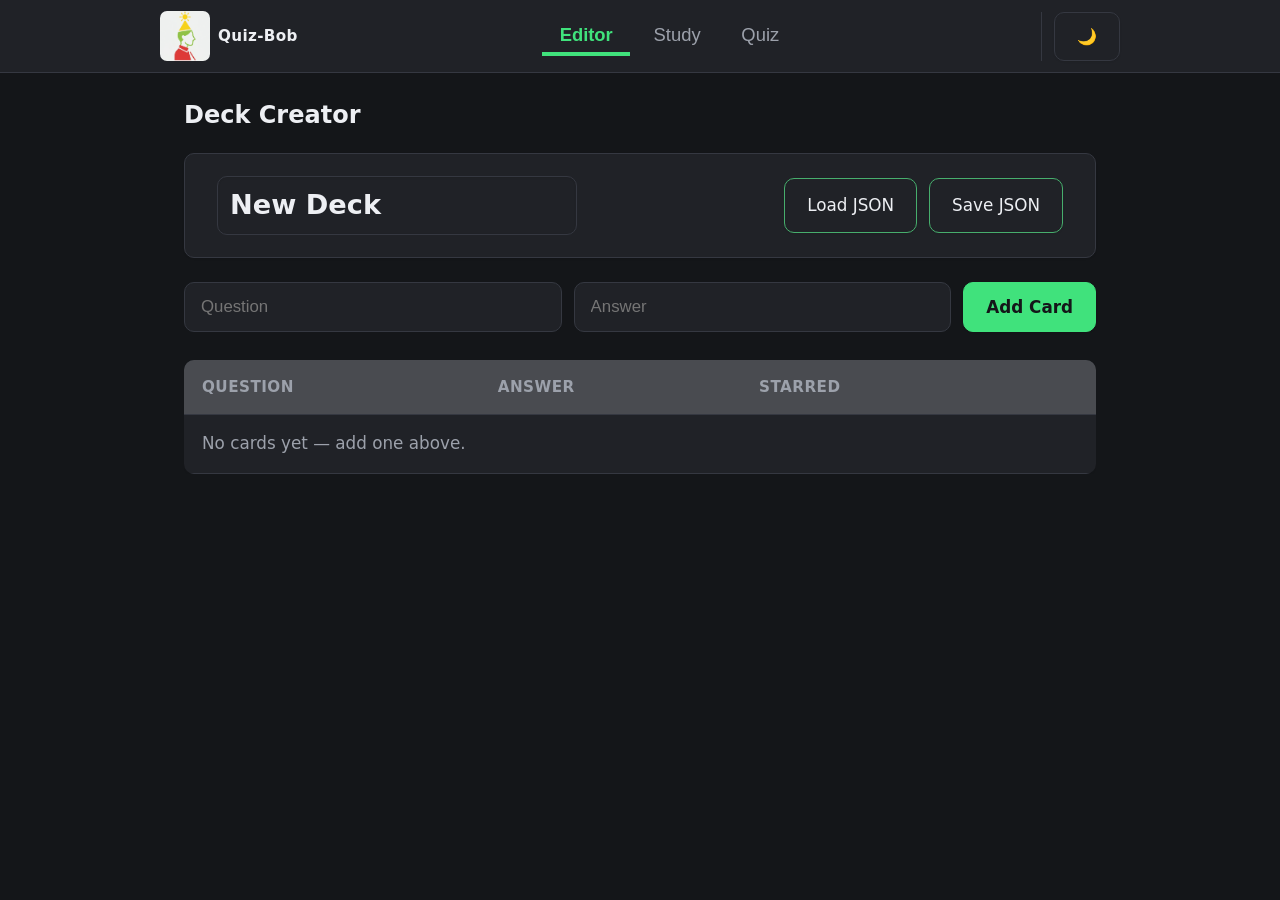
==== commit 7a7024c1: "Merge local 'main' + remote w/ learn mode" ====
--- a/index.html
+++ b/index.html
@@ -4,24 +4,46 @@
 <meta charset="UTF-8">
 <meta name="viewport" content="width=device-width, initial-scale=1.0">
 <title>QuizBob  -  Local Flashcard Manager</title>
-<link rel="stylesheet" href="style.css">
+<link rel="stylesheet" href="./style.css">
 </head>
 <body>
 
-  <header class="topbar">
-    <h1 id="deckTitle">Flashcard Manager</h1>
-    <div class="file-actions">
-      <label class="btn" for="loadInput">Load JSON</label>
-      <input type="file" id="loadInput" accept="application/json" hidden>
-      <button class="btn" id="saveBtn">Save JSON</button>
-      <button class="btn theme-btn" id="themeToggleBtn" title="Cycle theme">🌓 Theme</button>
+  <nav class="tabs" aria-label="Main views">
+    <div class="tabs-inner">
+      <div class="tabs-brand" aria-label="Brand">
+        <img src="./qb.png" alt="QuizBob logo"><span class="logo-label">Quiz-Bob</span>
+      </div>
+
+      <input type="checkbox" id="navToggle" class="nav-toggle" hidden>
+      <label class="nav-toggle-label" for="navToggle" aria-label="Toggle navigation">
+        <span></span>
+        <span></span>
+        <span></span>
+      </label>
+
+      <div class="tab-actions">
+        <div class="tab-buttons">
+          <button class="tab-btn active" data-view="editor">Editor</button>
+          <button class="tab-btn" data-view="study">Study</button>
+          <button class="tab-btn" data-view="quiz">Quiz</button>
+        </div>
+      </div>
+
+      <div class="page-top">
+        <button class="btn theme-btn" id="themeToggleBtn" title="Cycle theme">🌓 Theme</button>
+      </div>
+
+      <div class="mobile-nav" aria-label="Mobile navigation">
+        <div class="tab-buttons">
+          <button class="tab-btn active" data-view="editor">Editor</button>
+          <button class="tab-btn" data-view="study">Study</button>
+          <button class="tab-btn" data-view="quiz">Quiz</button>
+        </div>
+        <div class="page-top mobile-page-top">
+          <button class="btn theme-btn" id="themeToggleBtnMobile" title="Cycle theme">🌓 Theme</button>
+        </div>
+      </div>
     </div>
-  </header>
-
-  <nav class="tabs">
-    <button class="tab-btn active" data-view="editor">Editor</button>
-    <button class="tab-btn" data-view="study">Study</button>
-    <button class="tab-btn" data-view="quiz">Quiz</button>
   </nav>
 
   <main class="view-container">
@@ -30,11 +52,14 @@
     <section id="view-editor" class="view active">
       <h2>Deck Creator</h2>
 
-      <form id="deckNameForm" class="inline-form">
-        <label for="deckNameInput">Deck name:</label>
-        <input type="text" id="deckNameInput" name="deckName" placeholder="My Deck">
-        <button type="submit" class="btn" style="color: orange">*Rename*</button>
-      </form>
+      <header class="topbar">
+        <input id="deckTitle" class="deck-title-input" type="text" value="Flashcard Manager" aria-label="Deck name" placeholder="Deck name" title="Click to edit deck name">
+        <div class="file-actions">
+          <label class="btn btn-top" for="loadInput">Load JSON</label>
+          <input type="file" id="loadInput" accept="application/json" hidden>
+          <button class="btn btn-top" id="saveBtn">Save JSON</button>
+        </div>
+      </header>
 
       <form id="addCardForm" class="add-card-form">
         <input type="text" name="question" placeholder="Question" required>
@@ -42,19 +67,21 @@
         <button type="submit" class="btn btn-primary">Add Card</button>
       </form>
 
-      <table class="card-table">
-        <thead>
-          <tr>
-            <th>Question</th>
-            <th>Answer</th>
-            <th>Starred</th>
-            <th></th>
-          </tr>
-        </thead>
-        <tbody id="editorTableBody">
-          <!-- rows injected by JS -->
-        </tbody>
-      </table>
+      <div class="table-scroll">
+        <table class="card-table">
+          <thead>
+            <tr>
+              <th>Question</th>
+              <th>Answer</th>
+              <th>Starred</th>
+              <th></th>
+            </tr>
+          </thead>
+          <tbody id="editorTableBody">
+            <!-- rows injected by JS -->
+          </tbody>
+        </table>
+      </div>
     </section>
 
     <!-- STUDY VIEW -->
@@ -149,6 +176,6 @@
 
   </main>
 
-  <script src="app.js"></script>
+  <script src="./app.js"></script>
 </body>
 </html>
--- a/style.css
+++ b/style.css
@@ -1,88 +1,104 @@
 :root {  
-  --bg: #15161a;
-  --panel: #1f2127;
-  --border: #34363f;
-  --text: #eceef2;
-  --muted: #9a9ca6;
-  --accent: #6d8dff;
-  --accent-hover: #8ba3ff;
-  --star: #f2b705;
-  --danger: #ff6b6b;
-  --danger-bg: #3a2222;
-  --correct: #5fd97f;
+  --bg: hsl(225, 11%, 9%);
+  --panel: hsl(225, 10%, 14%);
+  --surface: hsl(225, 10%, 14%);
+  --border: hsl(225, 10%, 23%);
+  --text: hsl(220, 20%, 94%);
+  --muted: hsl(220, 8%, 64%);
+  --accent: hsl(142,74%,57%);
+  --accent-muted: hsl(142,42%,48%);
+  --accent-hover: hsl(142,95%,68%);
+  --star: hsl(45, 95%, 48%);
+  --danger: hsl(0, 95%, 71%);
+  --danger-bg: hsl(0, 26%, 18%);
+  --correct: hsl(136, 62%, 61%);
   --radius: 10px;
-}
-
+  --font: system-ui, -apple-system, "Segoe UI", Roboto, Arial, sans-serif;
+}
+
+/*This is actually the light theme but oh well*/
 html[data-theme="dark"] {
-  --bg: #ede3cf;
-  --panel: #faf5e8;
-  --border: #d9c9a8;
-  --text: #2c2417;
-  --muted: #7a6b53;
-  --accent: #b5651d;
-  --accent-hover: #954f14;
-  --star: #d79a2c;
-  --danger: #b23a2e;
-  --danger-bg: #f0dcd3;
-  --correct: #4a7a4e;
+  --bg: hsl(42,42%,87%);
+  --panel: hsl(42,64%,95%);
+  --surface: hsl(42,64%,95%);
+  --border: hsl(40,40%,75%);
+  --text: hsl(37,31%,13%);
+  --muted: hsl(39,19%,40%);
+  --accent: hsl(28,73%,41%);
+  --accent-muted: hsl(33,45%,56%);
+  --accent-hover: hsl(27,76%,33%);
+  --star: hsl(40,63%,50%);
+  --danger: hsl(10,50%,42%);
+  --danger-bg: hsl(18,40%,88%);
+  --correct: hsl(124,24%,39%);
   --radius: 12px;
-
+  --font: system-ui, -apple-system, "Segoe UI", Roboto, Arial, sans-serif;
 }
 
 html[data-theme="coffee"] {
-  --bg: #271c16;
-  --panel: #33251d;
-  --border: #4a382d;
-  --text: #f1e4d6;
-  --muted: #b49a87;
-  --accent: #d98a3d;
-  --accent-hover: #bd742e;
-  --star: #edbc4d;
-  --danger: #cf5d47;
-  --danger-bg: #3d2620;
-  --correct: #8aab5e;
+  --bg: hsl(22,32%,8%);
+  --panel: hsl(24,30%,15%);
+  --surface: hsl(24,30%,15%);
+  --border: hsl(26,24%,28%);
+  --text: hsl(34,48%,91%);
+  --muted: hsl(31,20%,66%);
+  --accent: hsl(38,62%,61%);
+  --accent-muted: hsl(34,34%,46%);
+  --accent-hover: hsl(39,72%,69%);
+  --star: hsl(43,88%,63%);
+  --danger: hsl(12,58%,58%);
+  --danger-bg: hsl(16,34%,20%);
+  --correct: hsl(88,28%,54%);
   --radius: 12px;
+  --font: Georgia, "Times New Roman", Times, serif;
+}
+
+html[data-theme="rose"] {
+  --bg: hsl(275, 17%, 16%);
+  --panel: hsl(273, 17%, 21%);
+  --surface: hsl(276, 18%, 24%);
+  --border: hsl(273, 15%, 29%);
+  --text: hsl(315, 27%, 94%);
+  --muted: hsl(281, 18%, 69%);
+  --accent: hsl(337, 66%, 61%);
+  --accent-hover: hsl(337, 49%, 51%);
+  --accent-muted: hsl(337, 32%, 42%);
+  --star: hsl(41, 80%, 67%);
+  --danger: hsl(7, 85%, 66%);
+  --danger-bg: hsl(330, 23%, 19%);
+  --correct: hsl(29, 37%, 63%);
+  --radius: 16px;
+  --font: "Helvetica Neue", Helvetica, Arial, system-ui, sans-serif;
 }
 
 html[data-theme="midnight"] {
-  --bg: #121a2b;
-  --panel: #1b2740;
-  --border: #2e3c5c;
-  --text: #e7edf8;
-  --muted: #8fa1c4;
-  --accent: #5b8dff;
-  --accent-hover: #4574e6;
-  --star: #f2d675;
-  --danger: #e2687e;
-  --danger-bg: #34202f;
-  --correct: #4fc2a0;
+  --bg: hsl(220, 40%, 12%);
+  --panel: hsl(220, 41%, 18%);
+  --surface: linear-gradient(180deg, hsl(220, 44%, 22%) 0%, hsl(220, 41%, 18%) 100%);
+  --border: hsl(220, 35%, 26%);
+  --text: hsl(216, 58%, 94%);
+  --muted: hsl(218, 34%, 66%);
+  --accent: hsl(220, 100%, 68%);
+  --accent-hover: hsl(220, 100%, 61%);
+  --accent-muted: hsl(220, 55%, 44%);
+  --star: hsl(45, 95%, 70%);
+  --danger: hsl(350, 75%, 66%);
+  --danger-bg: hsl(332, 28%, 18%);
+  --correct: hsl(162, 55%, 53%);
   --radius: 12px;
-}
-
-html[data-theme="rose"] {
-  --bg: #2a2230;
-  --panel: #362c3e;
-  --border: #4b3f55;
-  --text: #f4ecf2;
-  --muted: #b6a3bf;
-  --accent: #dd5a8d;
-  --accent-hover: #c04574;
-  --star: #eec267;
-  --danger: #f2705f;
-  --danger-bg: #3b2530;
-  --correct: #7fc4a0;
-  --radius: 16px;
+  --font: ui-sans-serif, system-ui, -apple-system, BlinkMacSystemFont, "Segoe UI", Roboto, Arial, sans-serif;
 }
 
 * { box-sizing: border-box; }
 
 html, body {
   height: 100%;
+  overflow-x: hidden;
 }
 
 body {
   margin: 0;
-  font-family: -apple-system, BlinkMacSystemFont, "Segoe UI", Roboto, sans-serif;
+  font-family: var(--font, system-ui, sans-serif);
   background: var(--bg);
   color: var(--text);
   font-size: 18px;
@@ -90,20 +106,61 @@
   transition: background 0.2s ease, color 0.2s ease;
 }
 
+img {
+  max-width: 100%;
+  height: auto;
+}
+
+.page-top {
+  display: flex;
+  justify-content: flex-end;
+  padding: 0;
+}
+
 .topbar {
   display: flex;
   align-items: center;
   justify-content: space-between;
   padding: 22px 32px;
-  background: var(--panel);
-  border-bottom: 1px solid var(--border);
+  margin-bottom: 24px;
+  background: var(--surface);
+  border: 1px solid var(--border);
+  border-radius: var(--radius);
   flex-wrap: wrap;
   gap: 12px;
 }
 
-.topbar h1 {
+.deck-title-input {
+  font: inherit;
   font-size: 1.7rem;
-  margin: 0;
+  font-weight: 700;
+  color: var(--text);
+  background: var(--surface);
+  border: 1px solid var(--border);
+  border-radius: 10px;
+  padding: 8px 12px;
+  min-width: min(240px, 100%);
+  max-width: min(360px, 100%);
+  cursor: text;
+  box-shadow: inset 0 1px 2px rgba(0, 0, 0, 0.08);
+  transition: border-color 0.2s ease, box-shadow 0.2s ease, background-color 0.2s ease;
+}
+
+.deck-title-input:hover {
+  border-color: var(--accent-muted);
+  box-shadow: inset 0 1px 2px rgba(0, 0, 0, 0.12);
+}
+
+.deck-title-input:focus {
+  outline: none;
+  border-color: var(--accent);
+  background: var(--bg);
+  box-shadow: 0 0 0 3px color-mix(in srgb, var(--accent) 25%, transparent);
+}
+
+.deck-title-input::placeholder {
+  color: var(--muted);
+  font-weight: 600;
 }
 
 .file-actions {
@@ -113,21 +170,100 @@
 }
 
 .tabs {
-  display: flex;
-  gap: 6px;
-  padding: 16px 32px 0;
-  background: var(--panel);
+  padding: 0 1.5rem;
+  background: var(--surface);
   border-bottom: 1px solid var(--border);
+  position: sticky;
+  top: 0;
+  z-index: 20;
+}
+
+.tabs-inner {
+  max-width: 960px;
+  margin: 0 auto;
+  min-height: 72px;
+  display: grid;
+  grid-template-columns: auto 1fr auto;
+  align-items: center;
+  gap: 1rem;
+  position: relative;
+}
+
+.tabs-brand {
+  display: flex;
+  align-items: center;
+  gap: 8px;
+  color: var(--text);
+  font-weight: 700;
+  letter-spacing: 0.02em;
+  justify-self: start;
+  align-self: center;
+  min-height: 32px;
+}
+
+.tabs-brand img {
+  display: block;
+  width: 50px;
+  height: 50px;
+  object-fit: contain;
+  border-radius: 7px;
+}
+
+.logo-placeholder {
+  display: grid;
+  place-items: center;
+  width: 30px;
+  height: 30px;
+  border-radius: 8px;
+  background: linear-gradient(135deg, var(--accent), var(--accent-hover));
+  color: var(--bg);
+  font-weight: 800;
+  font-size: 0.8rem;
+  box-shadow: inset 0 1px 0 rgba(255, 255, 255, 0.2);
+}
+
+.logo-label {
+  font-size: 0.95rem;
+}
+
+.tab-actions {
+  display: flex;
+  align-items: center;
+  justify-content: center;
+  min-width: 0;
+}
+
+.tab-buttons {
+  display: flex;
+  gap: 0.35rem;
+  align-items: center;
+  justify-content: center;
+  flex-wrap: wrap;
+  padding-bottom: 0;
+}
+
+.page-top {
+  display: flex;
+  align-items: center;
+  justify-content: flex-end;
+  flex-shrink: 0;
+  padding-left: 0.75rem;
+  border-left: 1px solid var(--border);
+}
+
+.mobile-nav {
+  display: none;
 }
 
 .tab-btn {
   border: none;
   background: transparent;
-  padding: 14px 24px;
-  font-size: 1.1rem;
+  padding: 0.5rem 1.1rem 0.4rem;
+  font-size: 1.15rem;
   cursor: pointer;
   color: var(--muted);
   border-bottom: 4px solid transparent;
+  white-space: nowrap;
 }
 
 .tab-btn:hover {
@@ -143,7 +279,8 @@
 .view-container {
   max-width: 960px;
   margin: 0 auto;
-  padding: 32px;
+  padding: 1.5rem;
+  width: min(100%, 960px);
 }
 
 .view {
@@ -161,12 +298,14 @@
 
 .btn {
   border: 1px solid var(--border);
-  background: var(--panel);
+  background: var(--surface);
   padding: 14px 22px;
   border-radius: var(--radius);
   cursor: pointer;
   font-size: 1.05rem;
   color: var(--text);
+  font-family: var(--font, system-ui, sans-serif);
+  transition: background-color 0.3s ease
 }
 
 .btn:hover {
@@ -178,9 +317,24 @@
   cursor: not-allowed;
 }
 
+.btn-top {
+  background: var(--surface);
+  color: var(--text);
+  border-color: var(--accent-muted);
+  display: inline-flex;
+  align-items: center;
+  justify-content: center;
+  text-align: center;
+}
+
+.btn-top:hover{
+  background: var(--accent-muted);
+}
+
 .btn-primary {
   background: var(--accent);
-  color: white;
+  color: var(--bg);
+  font-weight: bold;
   border-color: var(--accent);
 }
 
@@ -216,7 +370,7 @@
   flex: 1;
   min-width: 200px;
   font-size: 1.05rem;
-  background: var(--panel);
+  background: var(--surface);
   color: var(--text);
 }
 
@@ -234,14 +388,21 @@
   border: 1px solid var(--border);
   border-radius: var(--radius);
   font-size: 1.05rem;
-  background: var(--panel);
-  color: var(--text);
+  background: var(--surface);
+  color: var(--text);
+}
+
+.table-scroll {
+  width: 100%;
+  overflow-x: auto;
+  -webkit-overflow-scrolling: touch;
 }
 
 .card-table {
   width: 100%;
+  min-width: 560px;
   border-collapse: collapse;
-  background: var(--panel);
+  background: var(--surface);
   border-radius: var(--radius);
   overflow: hidden;
   font-size: 1.05rem;
@@ -320,15 +481,15 @@
 .flashcard {
   width: 100%;
   min-height: 260px;
-  background: var(--panel);
+  background: var(--surface);
   border: 2px solid var(--border);
   border-radius: 16px;
   display: flex;
   align-items: center;
   justify-content: center;
-  padding: 40px;
+  padding: clamp(1.25rem, 4vw, 2.5rem);
   text-align: center;
-  font-size: 1.5rem;
+  font-size: clamp(1.1rem, 2.4vw, 1.5rem);
   cursor: pointer;
   transition: border-color 0.15s ease, box-shadow 0.15s ease;
 }
@@ -367,10 +528,10 @@
 
 #quizArea, #learnArea {
   min-height: 140px;
-  background: var(--panel);
+  background: var(--surface);
   border: 2px solid var(--border);
   border-radius: 16px;
-  padding: 32px;
+  padding: clamp(1.25rem, 4vw, 2rem);
   align-items: center;
 }
 
@@ -580,3 +741,181 @@
   min-height: 56px;
   margin-top: 8px;
 }
+
+.nav-toggle-label {
+  display: none;
+  flex-direction: column;
+  gap: 0.25rem;
+  cursor: pointer;
+  padding: 0.25rem;
+}
+
+.nav-toggle-label span {
+  display: block;
+  width: 1.5rem;
+  height: 2px;
+  background: var(--text);
+  border-radius: 999px;
+}
+
+.nav-toggle:checked + .nav-toggle-label span:nth-child(2) {
+  opacity: 0;
+}
+
+.nav-toggle:checked + .nav-toggle-label span:first-child {
+  transform: translateY(6px) rotate(45deg);
+}
+
+.nav-toggle:checked + .nav-toggle-label span:last-child {
+  transform: translateY(-6px) rotate(-45deg);
+}
+
+/* "Surface" adjustment*/
+.btn,
+.flashcard,
+#quizArea,
+.topbar,
+.card-table {
+  box-shadow: 0 1px 2px rgba(0,0,0,0.08);
+}
+html[data-theme="midnight"] .btn,
+html[data-theme="midnight"] .flashcard,
+html[data-theme="midnight"] #quizArea {
+  box-shadow: 0 6px 18px rgba(0,0,0,0.35);
+}
+
+@media (max-width: 1024px) {
+  .tabs {
+    padding: 0 1rem;
+  }
+
+  .view-container {
+    padding: 1.25rem;
+  }
+}
+
+@media (max-width: 768px) {
+  body {
+    font-size: 16px;
+  }
+
+  .tabs-inner {
+    min-height: 64px;
+    flex-wrap: wrap;
+    position: relative;
+  }
+
+  .nav-toggle-label {
+    display: inline-flex;
+    margin-left: auto;
+  }
+
+  .tab-actions {
+    display: none;
+  }
+
+  .mobile-nav {
+    display: none;
+    position: absolute;
+    left: 0;
+    top: calc(100% + 0.4rem);
+    width: min(18rem, calc(100vw - 1.5rem));
+    flex-direction: column;
+    align-items: stretch;
+    gap: 0.65rem;
+    padding: 0.75rem;
+    border: 1px solid var(--border);
+    border-radius: var(--radius);
+    background: var(--surface);
+    box-shadow: 0 12px 28px rgba(0, 0, 0, 0.18);
+    z-index: 30;
+  }
+
+  .nav-toggle:checked ~ .mobile-nav {
+    display: flex;
+  }
+
+  .mobile-nav .tab-buttons {
+    flex-direction: column;
+    align-items: stretch;
+    gap: 0.35rem;
+    justify-content: flex-start;
+  }
+
+  .mobile-nav .page-top {
+    justify-content: flex-start;
+    padding-top: 0.25rem;
+    padding-left: 0;
+    border-left: none;
+  }
+
+  .tab-btn {
+    padding: 0.75rem 0.9rem;
+    border-bottom: none;
+    border-left: 3px solid transparent;
+    font-size: 1rem;
+  }
+
+  .tab-btn.active {
+    border-left-color: var(--accent);
+    border-bottom-color: transparent;
+    background: color-mix(in srgb, var(--accent) 12%, transparent);
+  }
+
+  .page-top {
+    justify-content: flex-start;
+    padding-top: 0.25rem;
+    padding-left: 0;
+    border-left: none;
+  }
+
+  .view-container {
+    padding: 1rem;
+  }
+
+  .topbar,
+  .study-controls,
+  .quiz-controls,
+  .inline-form,
+  .add-card-form,
+  .study-actions {
+    flex-direction: column;
+    align-items: stretch;
+  }
+
+  .deck-title-input,
+  .inline-form input[type="text"],
+  .add-card-form input {
+    min-width: 0;
+    width: 100%;
+  }
+
+  .file-actions {
+    width: 100%;
+    display: flex;
+    flex-direction: row;
+    flex-wrap: nowrap;
+    gap: 0.5rem;
+  }
+
+  .file-actions .btn,
+  .study-actions .btn,
+  .inline-form .btn,
+  .add-card-form .btn {
+    width: 100%;
+  }
+
+  .file-actions .btn {
+    flex: 1 1 0;
+    min-width: 0;
+  }
+
+  .study-actions .btn {
+    min-width: 0;
+  }
+
+  .flashcard,
+  #quizArea {
+    min-height: 220px;
+  }
+}
